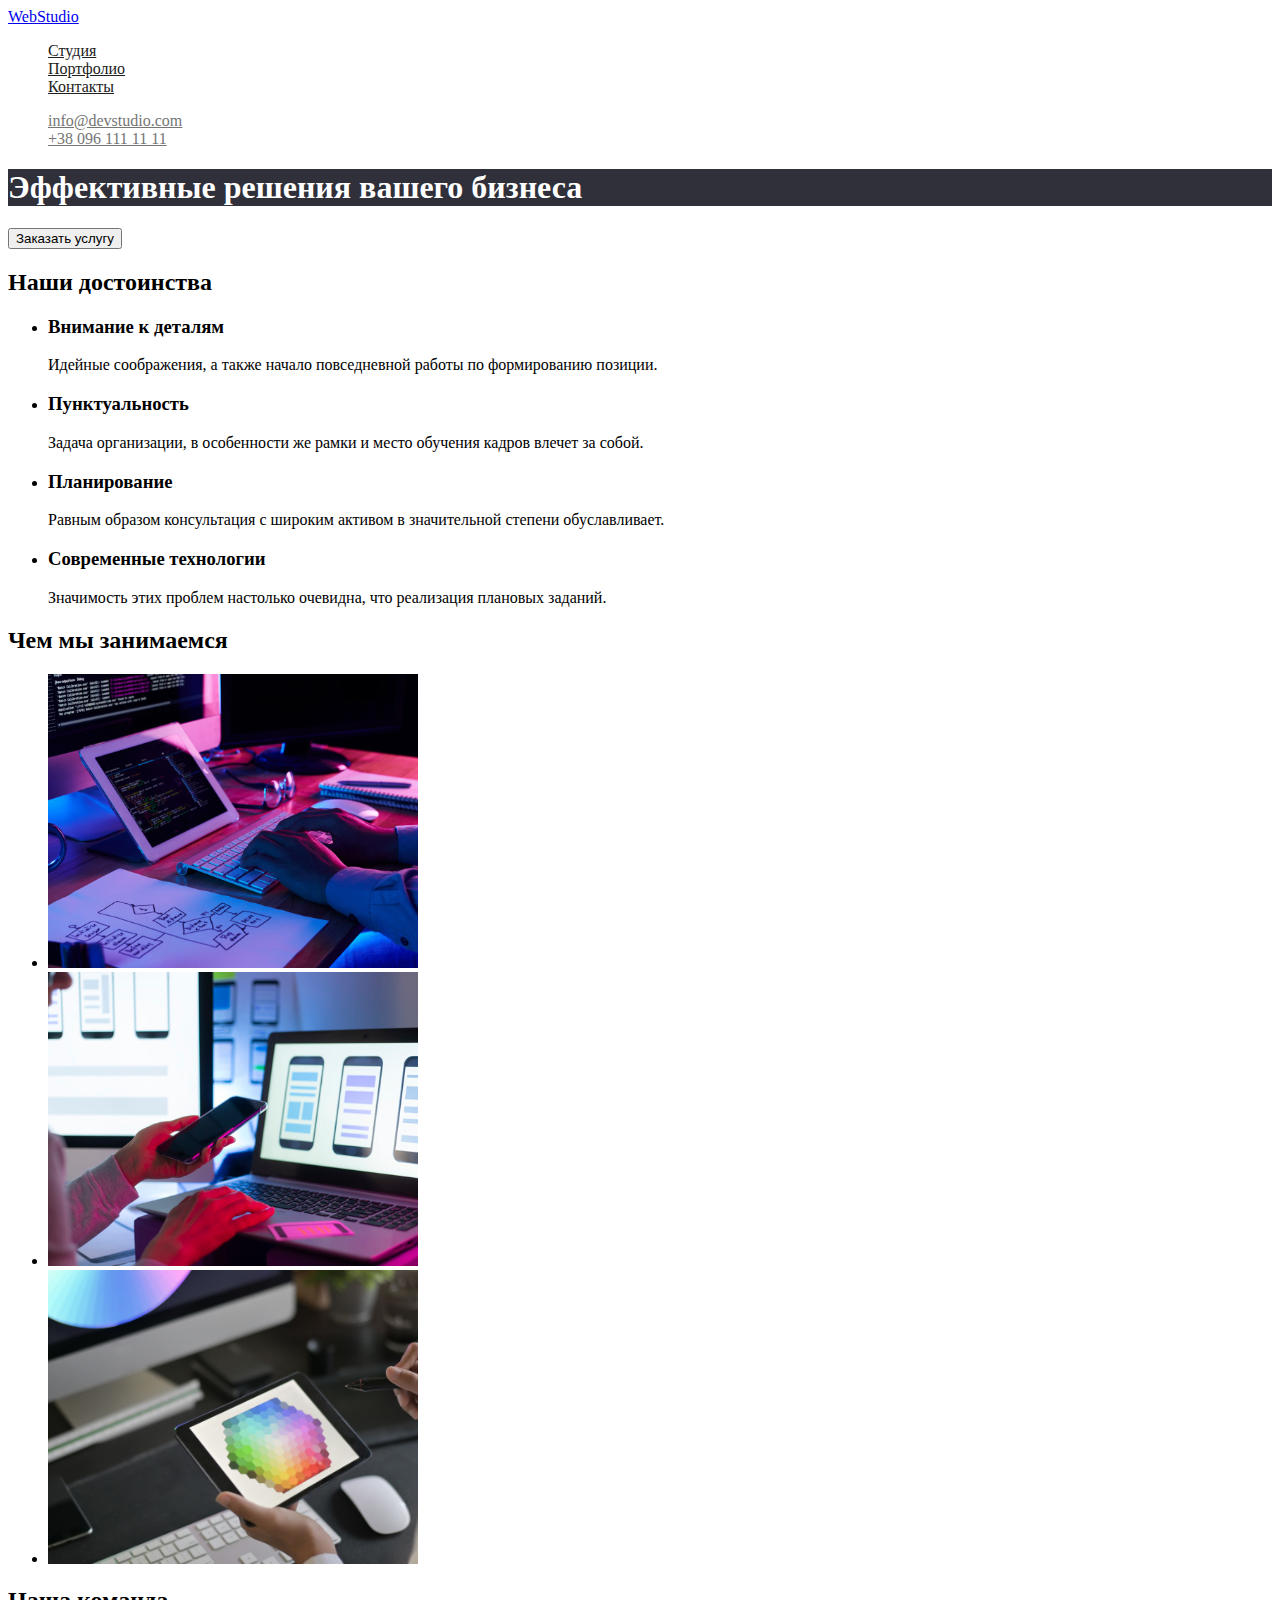
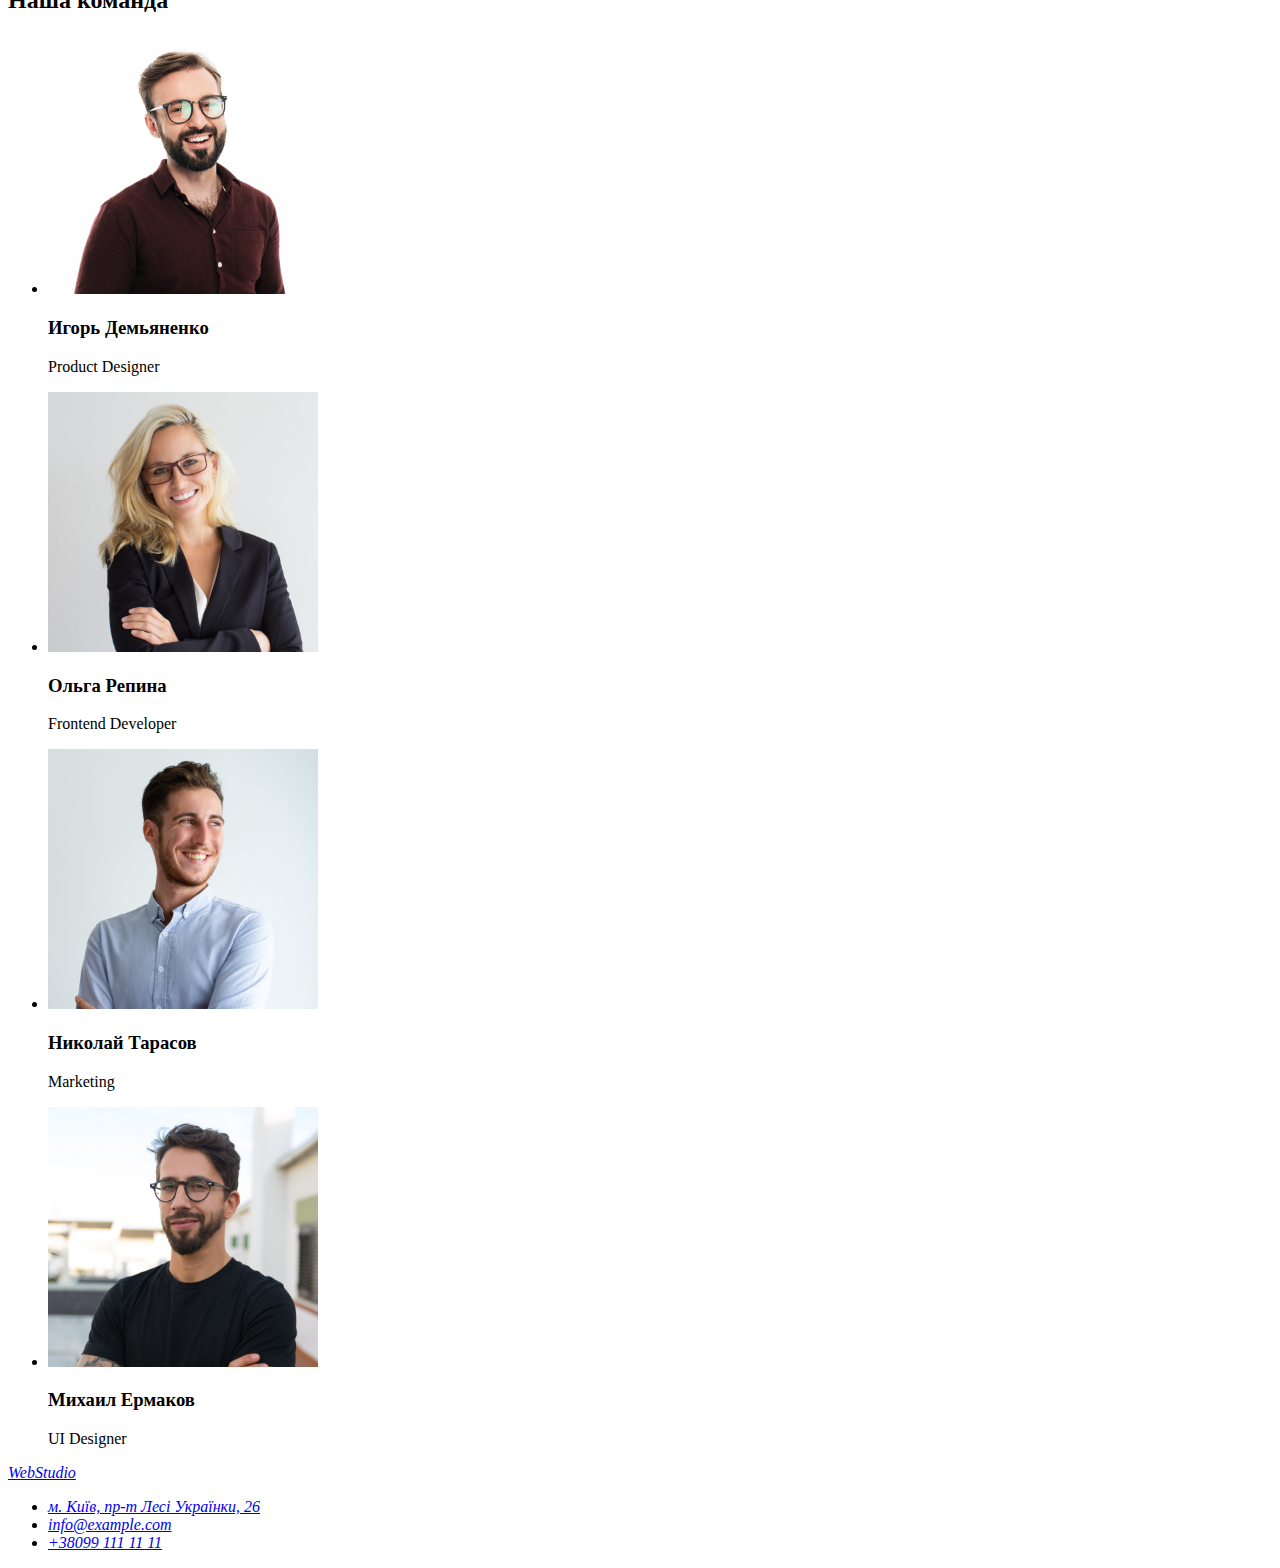
==== index.html @ 68705616 "css" ====
<!DOCTYPE html>
<html lang="ru">

<head>
    <meta charset="UTF-8">
    <meta http-equiv="X-UA-Compatible" content="IE=edge">
    <meta name="viewport" content="width=device-width, initial-scale=1.0">
    <title>Document</title>
    <link rel="stylesheet" href="./css/styles.css">
</head>

<body>
    <header>
        <nav>
            <a href="index.html" class="logo">WebStudio</a>
            <ul class="site-nav list">
                <li><a href=""class="link">Студия</a></li>
                <li><a href="/portfolio.html"class="link">Портфолио</a></li>
                <li><a href=""class="link">Контакты</a></li>
            </ul>
        </nav>
        <ul class="contacts list">
            <li><a href="info@devstudio.com"class="link contacts">info@devstudio.com</a></li>
            <li><a href="+380961111111"class="link contacts">+38 096 111 11 11</a></li>
        </ul>
    </header>
    <main>
        <div>
            <section class="hero">
                <h1 class="hero-title">Эффективные решения вашего бизнеса</h1>
                <button type="button" value>Заказать услугу</button>
            </section>
        </div>
        <section class="section">
            <h2 class="sectoin-list">Наши достоинства</h2>
            <ul class="feature-title">
                <li>
                    <h3>Внимание к деталям</h3>
                    <p>Идейные соображения, а также начало повседневной работы по формированию позиции.</p>
                </li>
                <li>
                    <h3>Пунктуальность</h3>
                    <p>Задача организации, в особенности же рамки и место обучения кадров влечет за собой.</p>
                </li>
                <li>
                    <h3>Планирование</h3>
                    <p>Равным образом консультация с широким активом в значительной степени обуславливает.</p>
                </li>
                <li>
                    <h3>Современные технологии</h3>
                    <p>Значимость этих проблем настолько очевидна, что реализация плановых заданий.</p>
                </li>
            </ul>
        </section>
        <section class="section">
            <h2 class="feature-list">Чем мы занимаемся</h2>
            <ul>
                <li>
                    <img src="images/1.svg.jpg" alt="работа над кодом вашего сайта" width="370">
                </li>
                <li>
                    <img src="images/2.svg.jpg" alt="работа над оформлением вашего сайта" width="370">
                </li>
                <li>
                    <img src="images/3.svg.jpg" alt="вибор цветових оттенков для вашего сайта" width="370">
                </li>
            </ul>
        </section>
        <section class="section">
            <h2 class="feature-list">Наша команда</h2>
            <ul>
                <li><img src="images/igor2.jpg" alt="фото сотрудника" width="270">
                    <h3>Игорь Демьяненко</h3>
                    <p>Product Designer</p>
                </li>
                <li><img src="images/olga.jpg" alt="фото сотрудника" width="270">
                    <h3>Ольга Репина</h3>
                    <p>Frontend Developer</p>
                </li>
                <li><img src="images/nikolai.jpg" alt="фото сотрудника" width="270">
                    <h3>Николай Тарасов</h3>
                    <p>Marketing</p>
                </li>
                <li><img src="images/mykhaylo.jpg" alt="фото сотрудника" width="270">
                    <h3>Михаил Ермаков</h3>
                    <p>UI Designer</p>
                </li>
            </ul>
        </section>
    </main>
    <footer>
        <address>
            <a href="WebStudio">WebStudio</a>
            <ul>
                <li><a href="https://www.google.com.ua/maps/place/%D0%B1%D1%83%D0%BB.+%D0%9B%D0%B5%D1%81%D0%B8+%D0%A3%D0%BA%D1%80%D0%B0%D0%B8%D0%BD%D0%BA%D0%B8,+26,+%D0%9A%D0%B8%D0%B5%D0%B2,+02000/@50.4265807,30.5383858,17z/data=!3m1!4b1!4"
                        target="_blank" rel="noopener noreferrer">м. Київ, пр-т Лесі Українки, 26</a>
                <li><a href="info@example.com">info@example.com</a></li>
                <li><a href="+380991111111">+38099 111 11 11</a></li>
            </ul>
        </address>
    </footer>
</body>

</html>
---- css/styles.css ----
/* цвет заголовков #212121
основной цвет текста #757575
background color header #FFFFFF
background color main with buttons #2F303A
background color main #E5E5E5
background color footer #E5E5E5
h1 in main color #FFFFFF
button background #2196F3. 
text in button FFFFFF#
вторичный цвет фона #F5F4FA
*/

/* body */
.body   {
    background-color: #E5E5E5;
    color:#757575 ;

}

/* styles */
.list {
    list-style: none;
}

/* site nav */
.site-nav .link {
    color: #212121;
}
.site-nav .link:hover, 
.site-nav .link:focus{
    color:#2196F3
}
.contacts .link{
    color: #757575;
}
.contacts .link:hover, 
.contacts .link:focus{
    color:#2196F3 ;
}

/* hero */
.hero-title{
color: #FFFFFF;
}
.hero-title{
    background-color: #2F303A;
}

/* main */
.section-title{
    color:#212121 ;
}
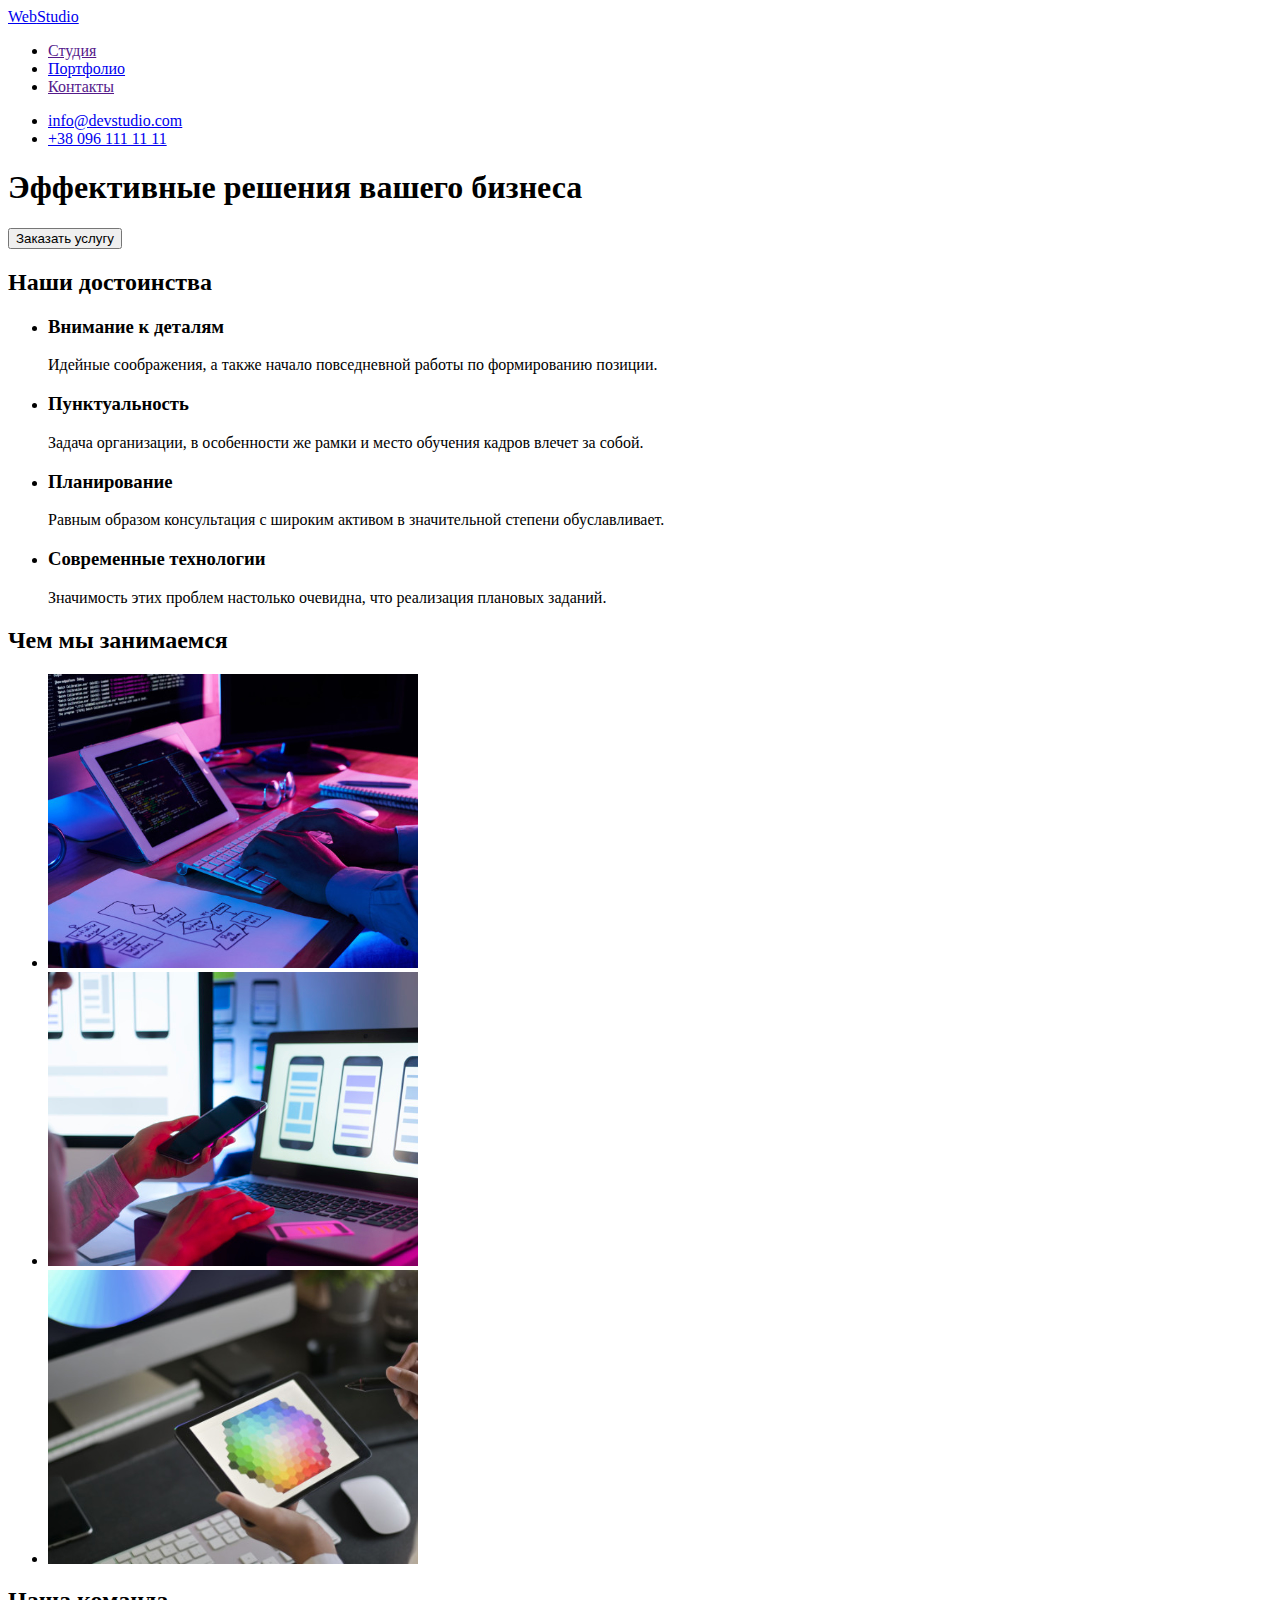
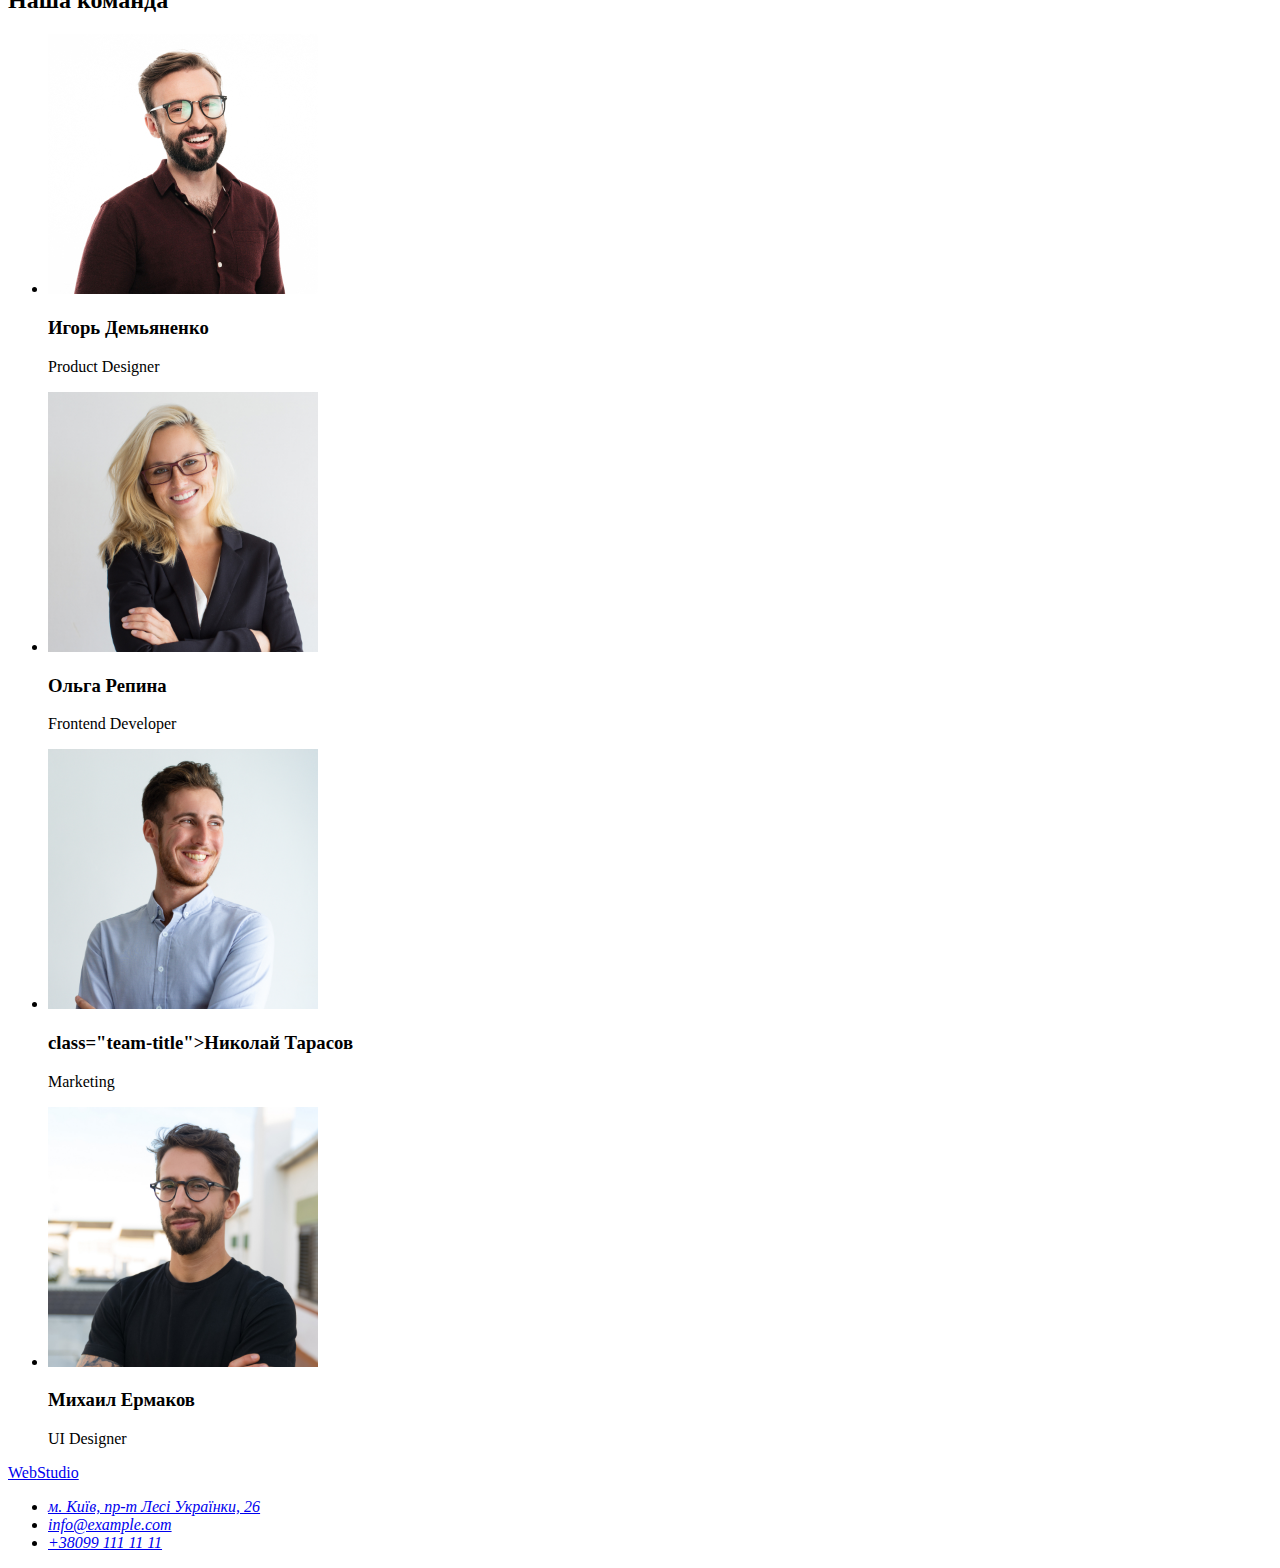
==== commit 38580a48: "correct html" ====
--- a/index.html
+++ b/index.html
@@ -8,94 +8,158 @@
     <title>Document</title>
     <link rel="stylesheet" href="./css/styles.css">
 </head>
+<body class="bodypage">
 
-<body>
-    <header>
-        <nav>
-            <a href="index.html" class="logo">WebStudio</a>
-            <ul class="site-nav list">
-                <li><a href=""class="link">Студия</a></li>
-                <li><a href="/portfolio.html"class="link">Портфолио</a></li>
-                <li><a href=""class="link">Контакты</a></li>
+
+    <!-- Хедер -->
+
+
+    <header class="header">
+        <nav class="header-navigation">
+        <a href="./index.html" class="header-logo"><span class="header-word">Web</span>Studio</a>
+
+            <ul class="header-list">
+
+                <li class="header-item">
+                    <a href="">Студия</a>
+                </li>
+
+                <li class="header-item">
+                    <a href="./portfolio.html">Портфолио</a>
+                </li>
+
+                <li class="header-item">
+                    <a href="">Контакты</a>
+                </li>
             </ul>
         </nav>
-        <ul class="contacts list">
-            <li><a href="info@devstudio.com"class="link contacts">info@devstudio.com</a></li>
-            <li><a href="+380961111111"class="link contacts">+38 096 111 11 11</a></li>
+
+        <ul class="header-contact-list">
+            <li class="header-contact-item"><a href="info@devstudio.com">info@devstudio.com</a></li>
+            <li class="header-contact-item"><a href="+380961111111">+38 096 111 11 11</a></li>
         </ul>
     </header>
+
+
+    <!-- Мэйн -->
+
+
     <main>
-        <div>
+
+        <!--Мэйн хиро  -->
+
             <section class="hero">
                 <h1 class="hero-title">Эффективные решения вашего бизнеса</h1>
-                <button type="button" value>Заказать услугу</button>
+                <button type="button" class="btn-primary">Заказать услугу</button>
             </section>
-        </div>
-        <section class="section">
-            <h2 class="sectoin-list">Наши достоинства</h2>
-            <ul class="feature-title">
-                <li>
-                    <h3>Внимание к деталям</h3>
-                    <p>Идейные соображения, а также начало повседневной работы по формированию позиции.</p>
+
+
+            <!--Мэйн спецификации  -->
+
+
+        <section class="features-section">
+
+            <h2 class="features-title">Наши достоинства</h2>
+
+            <ul class="features-list">
+
+                <li class="fetures-item">
+                    <h3 class="features-title">Внимание к деталям</h3>
+                    <p class="features-paragraph">Идейные соображения, а также начало повседневной работы по формированию позиции.</p>
                 </li>
-                <li>
-                    <h3>Пунктуальность</h3>
-                    <p>Задача организации, в особенности же рамки и место обучения кадров влечет за собой.</p>
+
+                <li class="fetures-item">
+                    <h3 class="features-title">Пунктуальность</h3>
+                    <p class="features-paragraph">Задача организации, в особенности же рамки и место обучения кадров влечет за собой.</p>
                 </li>
-                <li>
-                    <h3>Планирование</h3>
-                    <p>Равным образом консультация с широким активом в значительной степени обуславливает.</p>
+
+                <li class="fetures-item">
+                    <h3 class="features-title">Планирование</h3>
+                    <p class="features-paragraph">Равным образом консультация с широким активом в значительной степени обуславливает.</p>
                 </li>
-                <li>
-                    <h3>Современные технологии</h3>
-                    <p>Значимость этих проблем настолько очевидна, что реализация плановых заданий.</p>
+
+                <li class="fetures-item">
+                    <h3 class="title">Современные технологии</h3>
+                    <p class="features-paragraph">Значимость этих проблем настолько очевидна, что реализация плановых заданий.</p>
                 </li>
             </ul>
         </section>
-        <section class="section">
-            <h2 class="feature-list">Чем мы занимаемся</h2>
-            <ul>
-                <li>
+
+
+        <!-- Мэйн что ми делаем-->
+
+
+        <section class="job-section">
+
+            <h2 class="job-title">Чем мы занимаемся</h2>
+
+            <ul class="job-list">
+
+                <li class="job-item">
                     <img src="images/1.svg.jpg" alt="работа над кодом вашего сайта" width="370">
                 </li>
-                <li>
+
+                <li class="job-item">
                     <img src="images/2.svg.jpg" alt="работа над оформлением вашего сайта" width="370">
                 </li>
-                <li>
+
+                <li class="job-item">
                     <img src="images/3.svg.jpg" alt="вибор цветових оттенков для вашего сайта" width="370">
                 </li>
             </ul>
         </section>
-        <section class="section">
-            <h2 class="feature-list">Наша команда</h2>
-            <ul>
-                <li><img src="images/igor2.jpg" alt="фото сотрудника" width="270">
-                    <h3>Игорь Демьяненко</h3>
-                    <p>Product Designer</p>
+
+
+            <!-- Наша команда -->
+
+
+        <section class="team-section">
+
+            <h2 class="team-title">Наша команда</h2>
+
+            <ul class="team-list">
+
+                <li class="team-item"><img src="images/igor2.jpg" alt="фото сотрудника" width="270">
+                    <h3 class="team-title">Игорь Демьяненко</h3>
+                    <p class="team-paragraph">Product Designer</p>
                 </li>
-                <li><img src="images/olga.jpg" alt="фото сотрудника" width="270">
-                    <h3>Ольга Репина</h3>
-                    <p>Frontend Developer</p>
+
+                <li class="team-item"><img src="images/olga.jpg" alt="фото сотрудника" width="270">
+                    <h3 class="team-title">Ольга Репина</h3>
+                    <p class="team-paragraph">Frontend Developer</p>
                 </li>
-                <li><img src="images/nikolai.jpg" alt="фото сотрудника" width="270">
-                    <h3>Николай Тарасов</h3>
-                    <p>Marketing</p>
+
+                <li class="team-item"><img src="images/nikolai.jpg" alt="фото сотрудника" width="270">
+                    <h3> class="team-title">Николай Тарасов</h3>
+                    <p class="team-paragraph">Marketing</p>
                 </li>
-                <li><img src="images/mykhaylo.jpg" alt="фото сотрудника" width="270">
-                    <h3>Михаил Ермаков</h3>
-                    <p>UI Designer</p>
+
+                <li class="team-item"><img src="images/mykhaylo.jpg" alt="фото сотрудника" width="270">
+                    <h3 class="team-title">Михаил Ермаков</h3>
+                    <p class="team-paragraph">UI Designer</p>
                 </li>
             </ul>
         </section>
     </main>
-    <footer>
+
+
+    <!-- Футер -->
+
+
+    <footer class="footer">
+
+    <a href="./index.html" class="header-logo"><span class="header-word">Web</span>Studio</a>
+
         <address>
-            <a href="WebStudio">WebStudio</a>
-            <ul>
-                <li><a href="https://www.google.com.ua/maps/place/%D0%B1%D1%83%D0%BB.+%D0%9B%D0%B5%D1%81%D0%B8+%D0%A3%D0%BA%D1%80%D0%B0%D0%B8%D0%BD%D0%BA%D0%B8,+26,+%D0%9A%D0%B8%D0%B5%D0%B2,+02000/@50.4265807,30.5383858,17z/data=!3m1!4b1!4"
+
+            <ul class="footer-list">
+
+                <li class="footer-item"><a href="https://www.google.com.ua/maps/place/%D0%B1%D1%83%D0%BB.+%D0%9B%D0%B5%D1%81%D0%B8+%D0%A3%D0%BA%D1%80%D0%B0%D0%B8%D0%BD%D0%BA%D0%B8,+26,+%D0%9A%D0%B8%D0%B5%D0%B2,+02000/@50.4265807,30.5383858,17z/data=!3m1!4b1!4"
                         target="_blank" rel="noopener noreferrer">м. Київ, пр-т Лесі Українки, 26</a>
-                <li><a href="info@example.com">info@example.com</a></li>
-                <li><a href="+380991111111">+38099 111 11 11</a></li>
+
+                <li class="footer-item"><a href="info@example.com">info@example.com</a></li>
+
+                <li class="footer-item"><a href="+380991111111">+38099 111 11 11</a></li>
             </ul>
         </address>
     </footer>
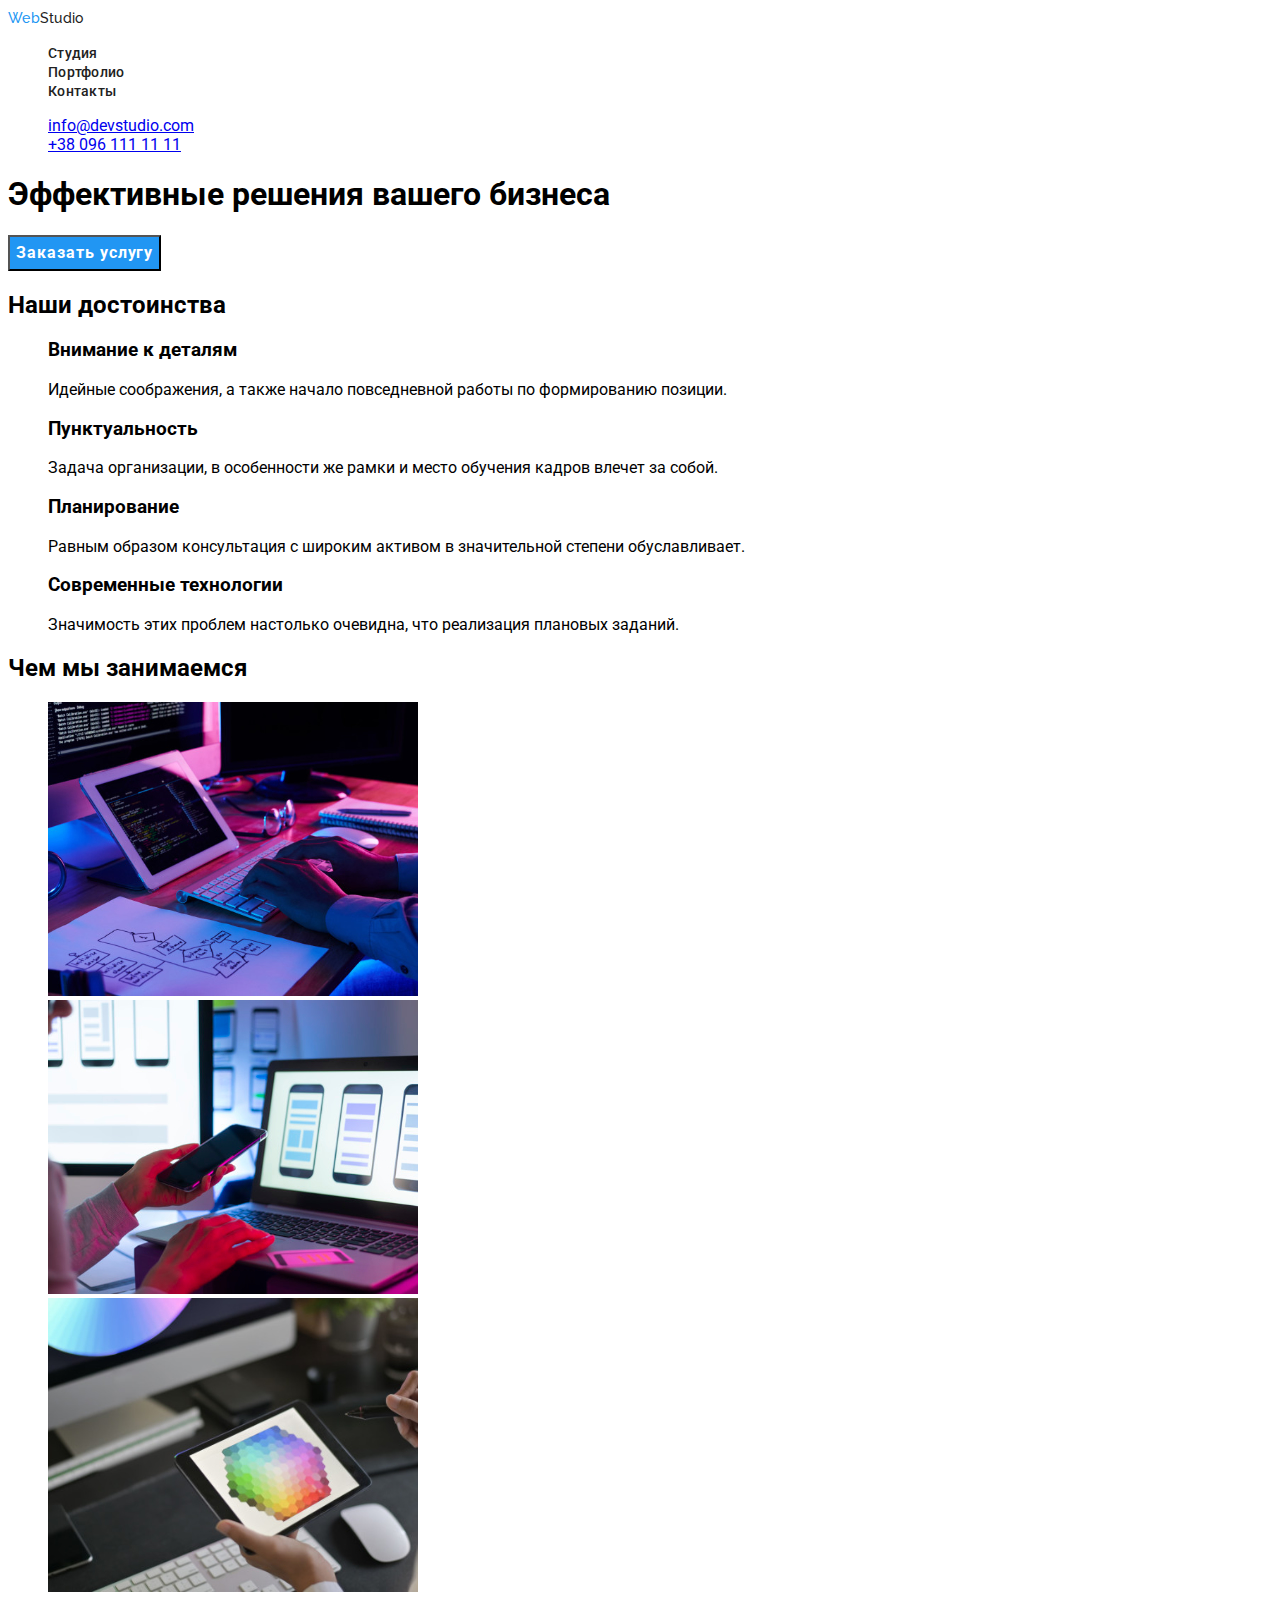
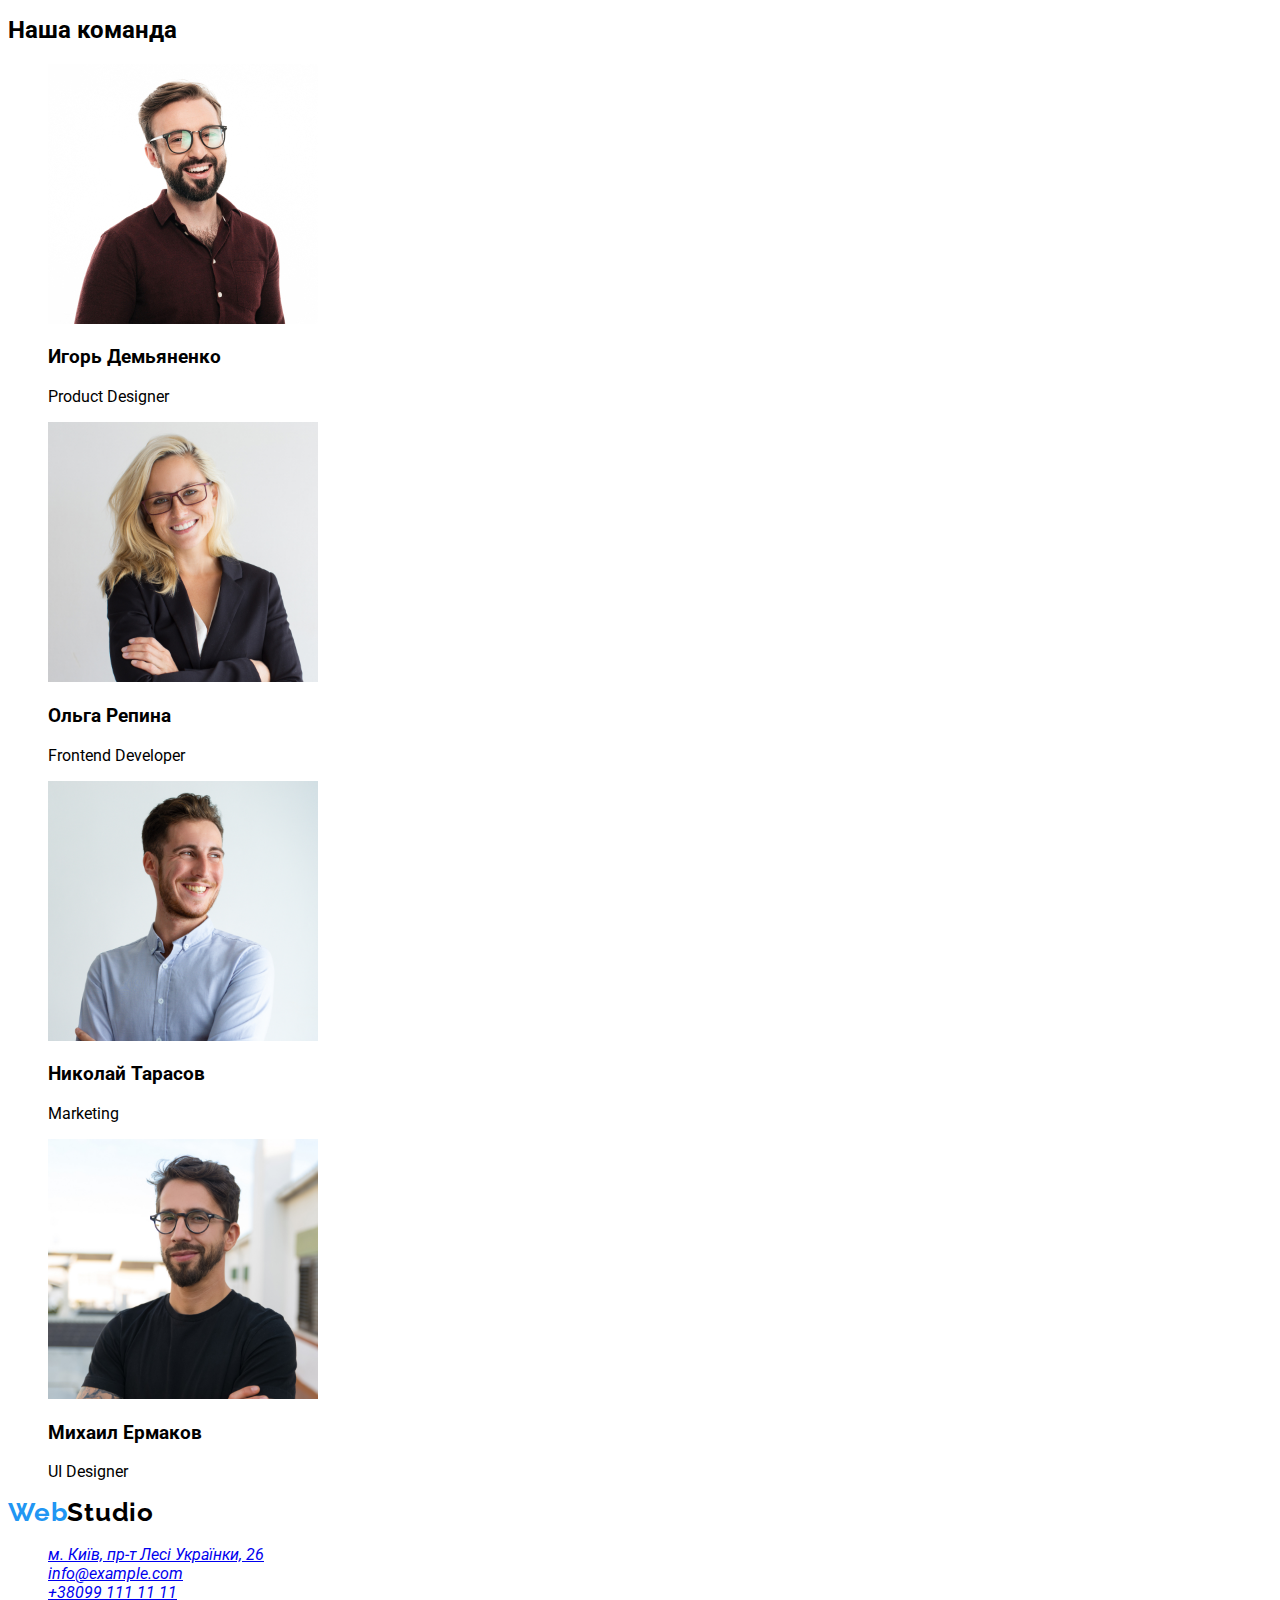
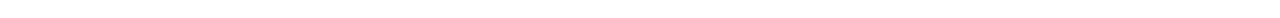
==== commit 0da027e1: "+css" ====
--- a/index.html
+++ b/index.html
@@ -6,6 +6,10 @@
     <meta http-equiv="X-UA-Compatible" content="IE=edge">
     <meta name="viewport" content="width=device-width, initial-scale=1.0">
     <title>Document</title>
+    <link
+    href="https://fonts.googleapis.com">
+<link rel="preconnect" href="https://fonts.gstatic.com" crossorigin>
+<link href="https://fonts.googleapis.com/css2?family=Raleway:wght@700&family=Roboto:wght@400;500;700;900&display=swap" rel="stylesheet">
     <link rel="stylesheet" href="./css/styles.css">
 </head>
 <body class="bodypage">
@@ -68,7 +72,7 @@
                     <p class="features-paragraph">Идейные соображения, а также начало повседневной работы по формированию позиции.</p>
                 </li>
 
-                <li class="fetures-item">
+                <li class="features-title">
                     <h3 class="features-title">Пунктуальность</h3>
                     <p class="features-paragraph">Задача организации, в особенности же рамки и место обучения кадров влечет за собой.</p>
                 </li>
@@ -130,7 +134,7 @@
                 </li>
 
                 <li class="team-item"><img src="images/nikolai.jpg" alt="фото сотрудника" width="270">
-                    <h3> class="team-title">Николай Тарасов</h3>
+                    <h3 class="team-title">Николай Тарасов</h3>
                     <p class="team-paragraph">Marketing</p>
                 </li>
 
--- a/css/styles.css
+++ b/css/styles.css
@@ -0,0 +1,244 @@
+/* основной цвет текста #212121 */
+/* вторичный цвет текста #757575 */
+/* хедер бекграунд #FFFFFF */
+/* мейн бекграунд  #E5E5E5 */
+
+:root {
+    --primary-text-color: #212121;
+    --secondary-text-color: #757575;
+    --additional-text-color: #2196F3;
+    --white-tex-color: #FFFFFF;
+}
+
+/* index.html */
+.bodypage {
+    background-color: var(--white-tex-color);
+    font-family: Roboto, sans-serif;
+}
+
+ul {
+    list-style: none;
+}
+
+/* header */
+
+.header-logo {
+    color: #000000;
+    font-family: Raleway, sans-serif;
+    font-weight: 700;
+    font-size: 26px;
+    line-height: 1.2;
+    letter-spacing: 0.03em;
+    text-decoration: none;
+}
+
+.header-word {
+    color: var(--additional-text-color);
+}
+
+.header-navigation a {
+    color: var(--primary-text-color);
+    font-weight: 500;
+    font-size: 14px;
+    line-height: 1.14;
+    letter-spacing: 0.02em;
+    text-decoration: none;
+}
+
+.header-navigation a:hover,
+.header-navigation a:focus {
+    color: var(--additional-text-color);
+}
+
+.header-navigation a.current {
+    color: var(--additional-text-color);
+}
+
+.header-navigation .current {
+    color: var(--additional-text-color);
+}
+
+.header-navigation.current {
+    color: var(--additional-text-color);
+}
+
+.header-auth a {
+    color: var(--secondary-text-color);
+    font-weight: 500;
+    font-size: 14px;
+    line-height: 1.14;
+    letter-spacing: 0.02em;
+    text-decoration: none;
+}
+
+.header-auth a:hover,
+.header-auth a:focus {
+    color: var(--additional-text-color);
+}
+
+/* main */
+/* main hero */
+hero {
+    color: var(--white-tex-color);
+    background-color: #2F303A;
+}
+
+.hero-tittle {
+    font-weight: 900;
+    font-size: 44px;
+    line-height: 1.4;
+    text-align: center;
+    letter-spacing: 0.06em;
+    text-transform: uppercase;
+}
+
+.btn-primary {
+    color: var(--white-tex-color);
+    background-color: var(--additional-text-color);
+    font-family: inherit;
+    font-weight: 700;
+    font-size: 16px;
+    line-height: 1.9;
+    letter-spacing: 0.06em;
+    cursor: pointer;
+}
+
+.section-tittle {
+    color: var(--primary-text-color);
+}
+
+.features-list .tittle {
+    color: var(--primary-text-color);
+    font-weight: 700;
+    font-size: 14px;
+    line-height: 1.14;
+    letter-spacing: 0.03em;
+    text-transform: uppercase;
+}
+
+.features-list .paragraph {
+    color: var(--secondary-text-color);
+    font-weight: 400;
+    font-size: 14px;
+    line-height: 1.7;
+    letter-spacing: 0.03em;
+}
+
+/* что мы делаем */
+
+.section-tittle {
+    color: var(--primary-text-color);
+    font-weight: 700;
+    font-size: 36px;
+    line-height: 1.17;
+    text-align: center;
+    letter-spacing: 0.03em;
+}
+
+/* наша команда */
+
+.section.background {
+    background-color: #F5F4FA;
+}
+
+.team-list .tittle {
+    color: var(--primary-text-color);
+    font-weight: 500;
+    font-size: 16px;
+    line-height: 1.9;
+    text-align: center;
+    letter-spacing: 0.03em;
+}
+
+.team-list .paragraph {
+    color: var(--secondary-text-color);
+    font-weight: 400;
+    font-size: 16px;
+    line-height: 1.9;
+    text-align: center;
+    letter-spacing: 0.03em;
+}
+
+/* футер */
+
+.footer-background {
+    background-color: #2F303A;
+}
+
+.footer-logo {
+    color: var(--white-tex-color);
+    font-family: Raleway, sans-serif;
+    font-weight: 700;
+    font-size: 26px;
+    line-height: 1.2;
+    letter-spacing: 0.03em;
+    text-decoration: none;
+}
+
+.footer-word {
+    color: var(--additional-text-color)
+}
+
+.footer-list .adress {
+    color: var(--white-tex-color);
+    font-style: normal;
+    font-weight: 400;
+    font-size: 14px;
+    line-height: 1.7;
+    letter-spacing: 0.03em;
+    text-decoration: none;
+}
+
+.footer-list .link {
+    color: rgba(255, 255, 255, 0.6);
+    font-style: normal;
+    font-weight: 400;
+    font-size: 14px;
+    line-height: 1.7;
+    letter-spacing: 0.03em;
+    text-decoration: none;
+}
+
+.footer-list a:hover,
+.footer-list a:focus {
+    color: var(--additional-text-color);
+}
+
+
+/* Portfolio.html */
+
+/* мейн портфолио */
+
+.btn-secondary {
+    color: var(--primary-text-color);
+    background-color: #F5F4FA;
+    font-family: inherit;
+    font-weight: 500;
+    font-size: 16px;
+    line-height: 1.6;
+    text-align: center;
+    letter-spacing: 0.03em;
+    cursor: pointer;
+}
+
+.btn-secondary:hover,
+.btn-secondary:focus {
+    color: var(--white-tex-color);
+    background-color: var(--additional-text-color);
+}
+
+.section-list .tittle {
+    color: var(--primary-text-color);
+    font-weight: 700;
+    font-size: 18px;
+    line-height: 2;
+    letter-spacing: 0.06em;
+}
+
+.section-list .paragraph {
+    color: var(--secondary-text-color);
+    font-weight: 400;
+    font-size: 16px;
+    line-height: 1.9;
+    letter-spacing: 0.03em;
+}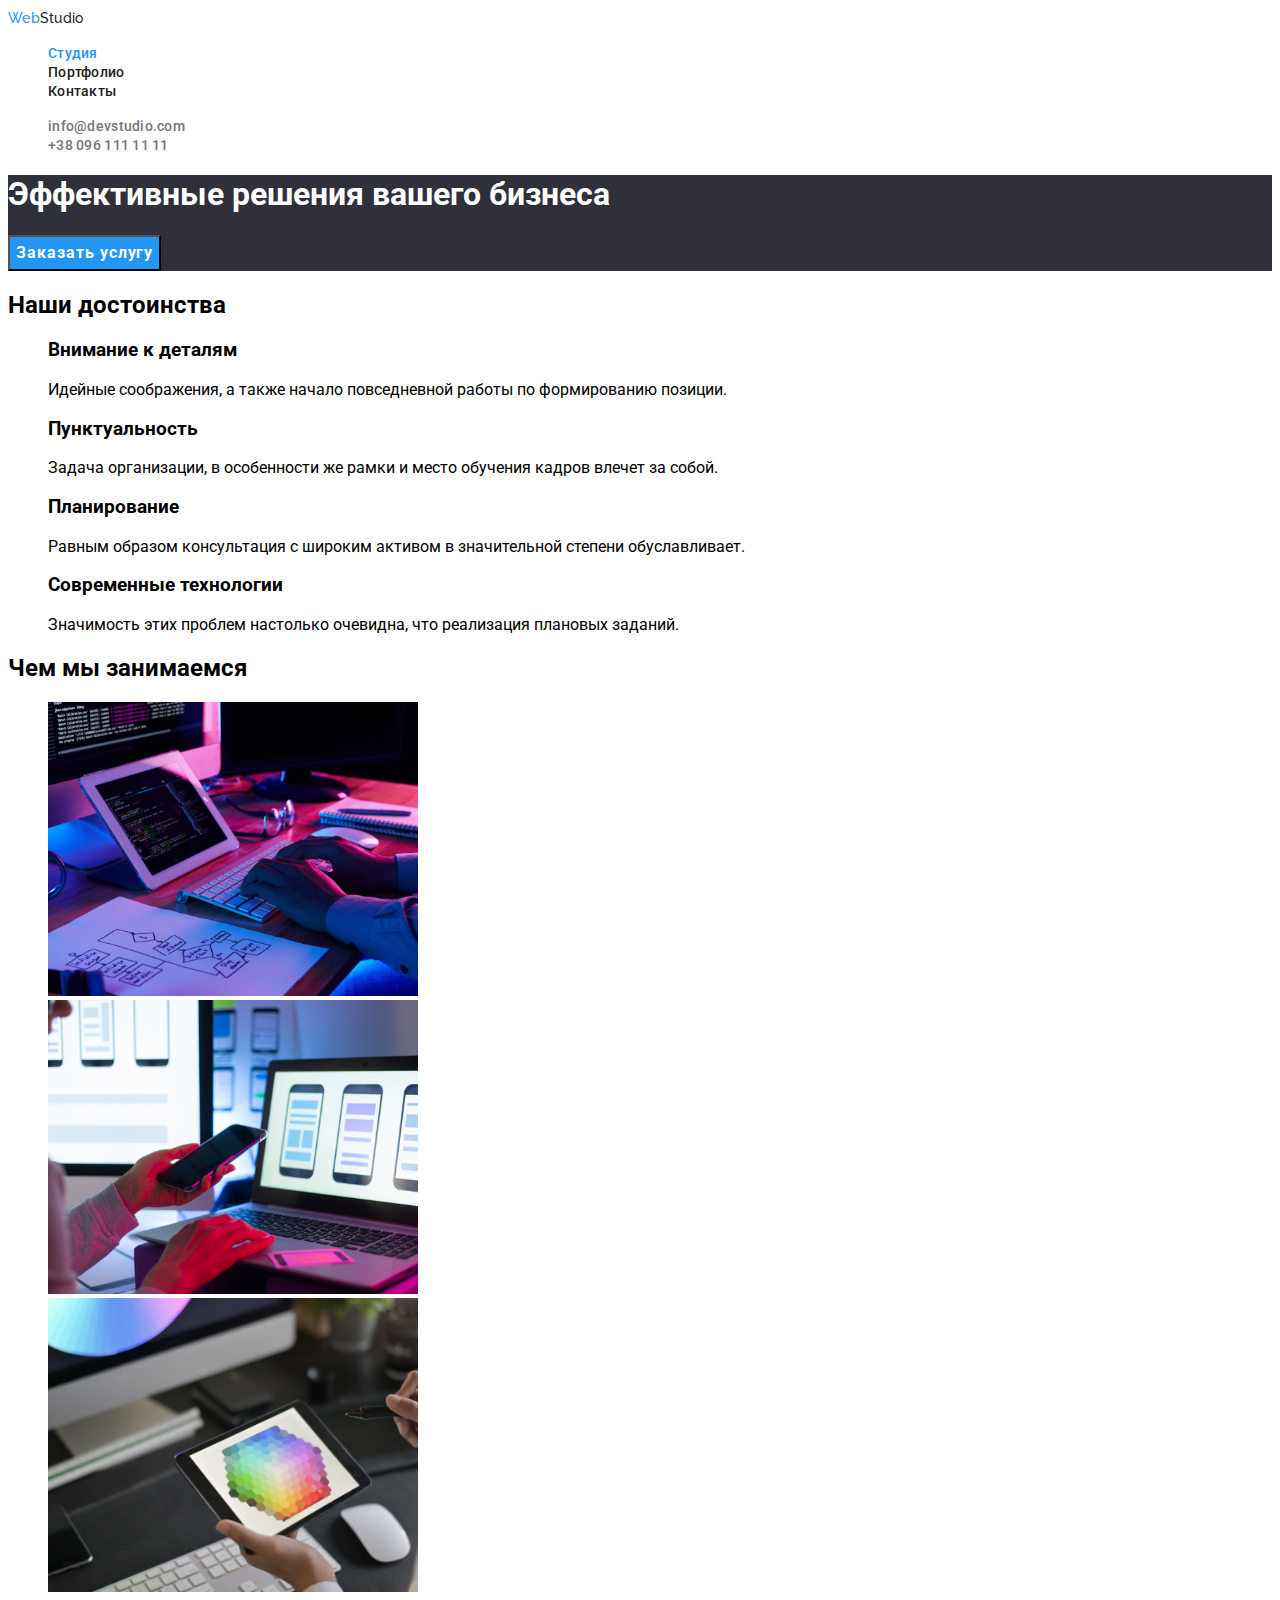
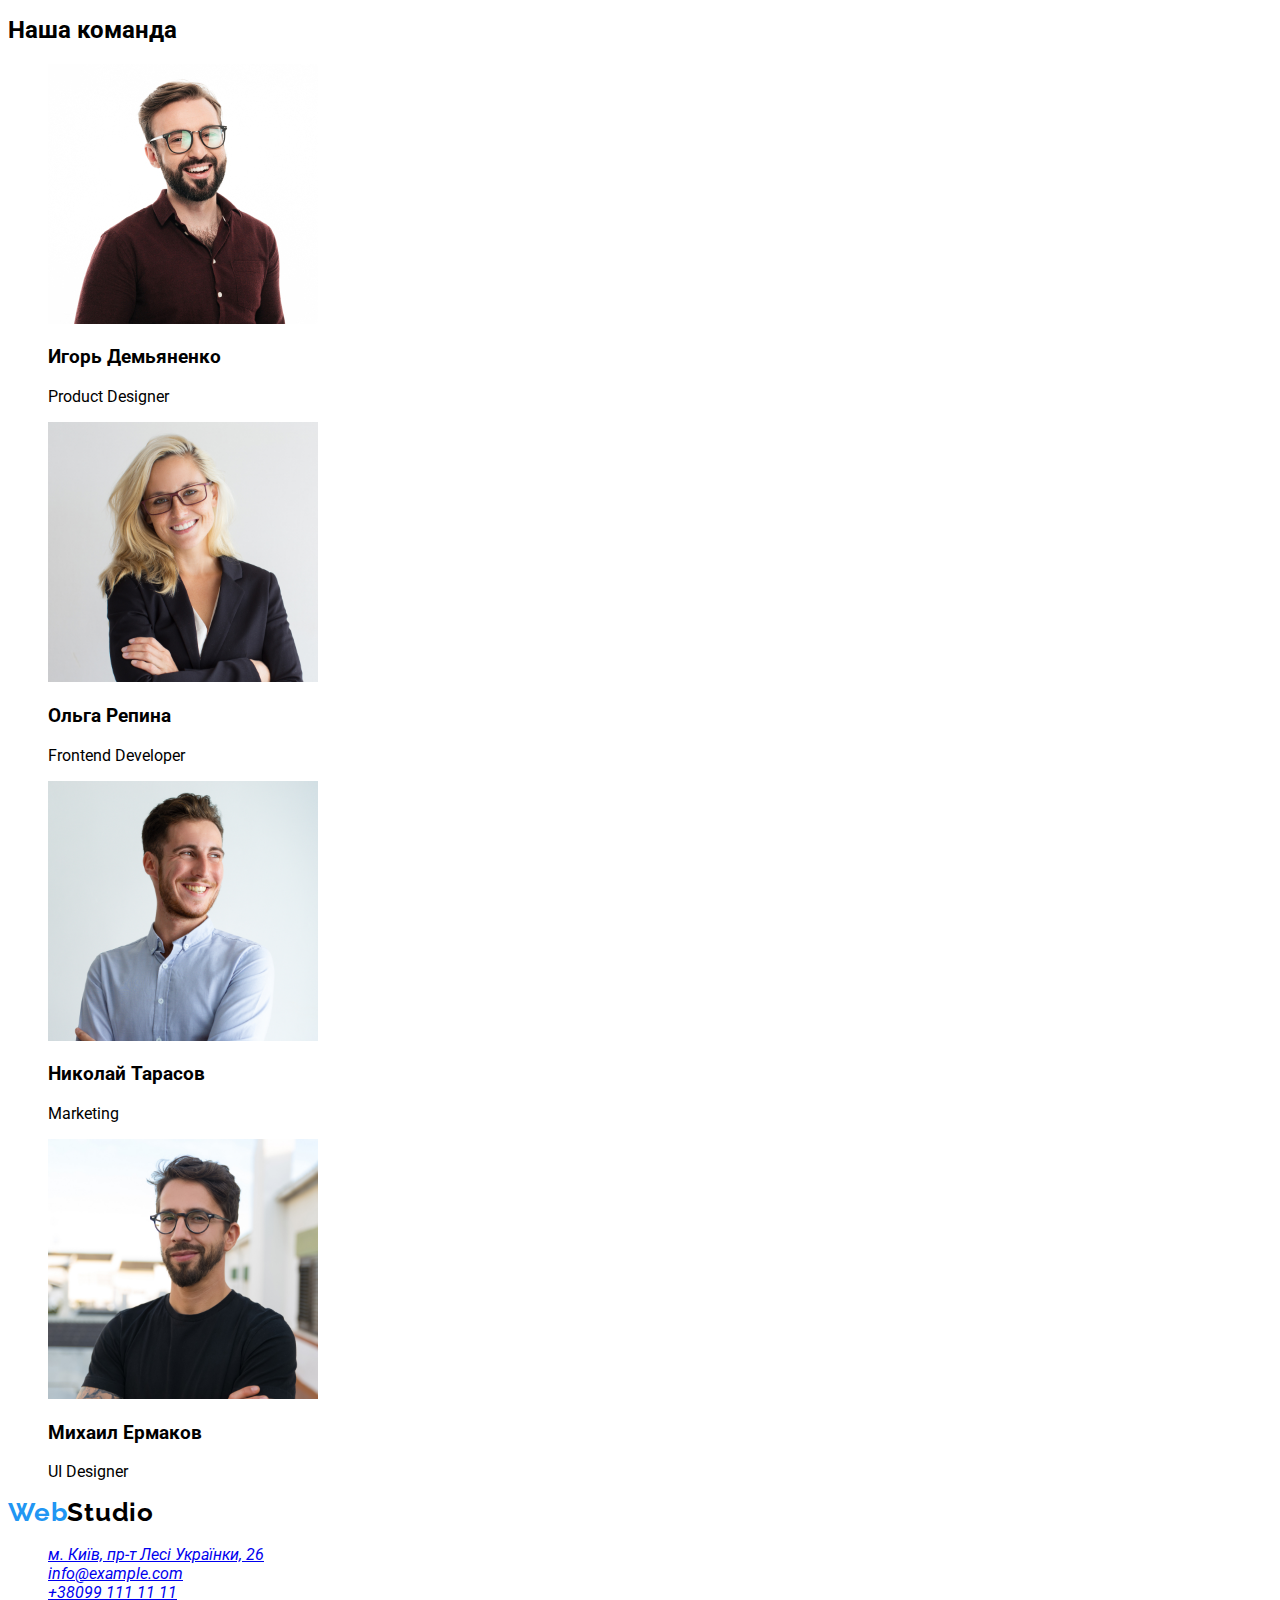
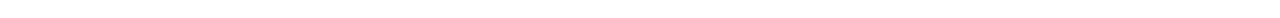
==== commit 681dcbd2: "33" ====
--- a/index.html
+++ b/index.html
@@ -6,10 +6,10 @@
     <meta http-equiv="X-UA-Compatible" content="IE=edge">
     <meta name="viewport" content="width=device-width, initial-scale=1.0">
     <title>Document</title>
-    <link
-    href="https://fonts.googleapis.com">
-<link rel="preconnect" href="https://fonts.gstatic.com" crossorigin>
-<link href="https://fonts.googleapis.com/css2?family=Raleway:wght@700&family=Roboto:wght@400;500;700;900&display=swap" rel="stylesheet">
+    <link rel="preconnect" href="https://fonts.googleapis.com">
+    <link rel="preconnect" href="https://fonts.gstatic.com" crossorigin>
+    <link href="https://fonts.googleapis.com/css2?family=Raleway:wght@700&family=Roboto:wght@400;500;700;900&display=swap"
+        rel="stylesheet">
     <link rel="stylesheet" href="./css/styles.css">
 </head>
 <body class="bodypage">
@@ -25,7 +25,7 @@
             <ul class="header-list">
 
                 <li class="header-item">
-                    <a href="">Студия</a>
+                    <a href="./index.html" class="current">Студия</a>
                 </li>
 
                 <li class="header-item">
--- a/css/styles.css
+++ b/css/styles.css
@@ -54,15 +54,7 @@
     color: var(--additional-text-color);
 }
 
-.header-navigation .current {
-    color: var(--additional-text-color);
-}
-
-.header-navigation.current {
-    color: var(--additional-text-color);
-}
-
-.header-auth a {
+.header-contact-item a {
     color: var(--secondary-text-color);
     font-weight: 500;
     font-size: 14px;
@@ -71,14 +63,14 @@
     text-decoration: none;
 }
 
-.header-auth a:hover,
-.header-auth a:focus {
+.header-contact-item a:hover,
+.header-contact-item a:focus {
     color: var(--additional-text-color);
 }
 
 /* main */
 /* main hero */
-hero {
+.hero {
     color: var(--white-tex-color);
     background-color: #2F303A;
 }
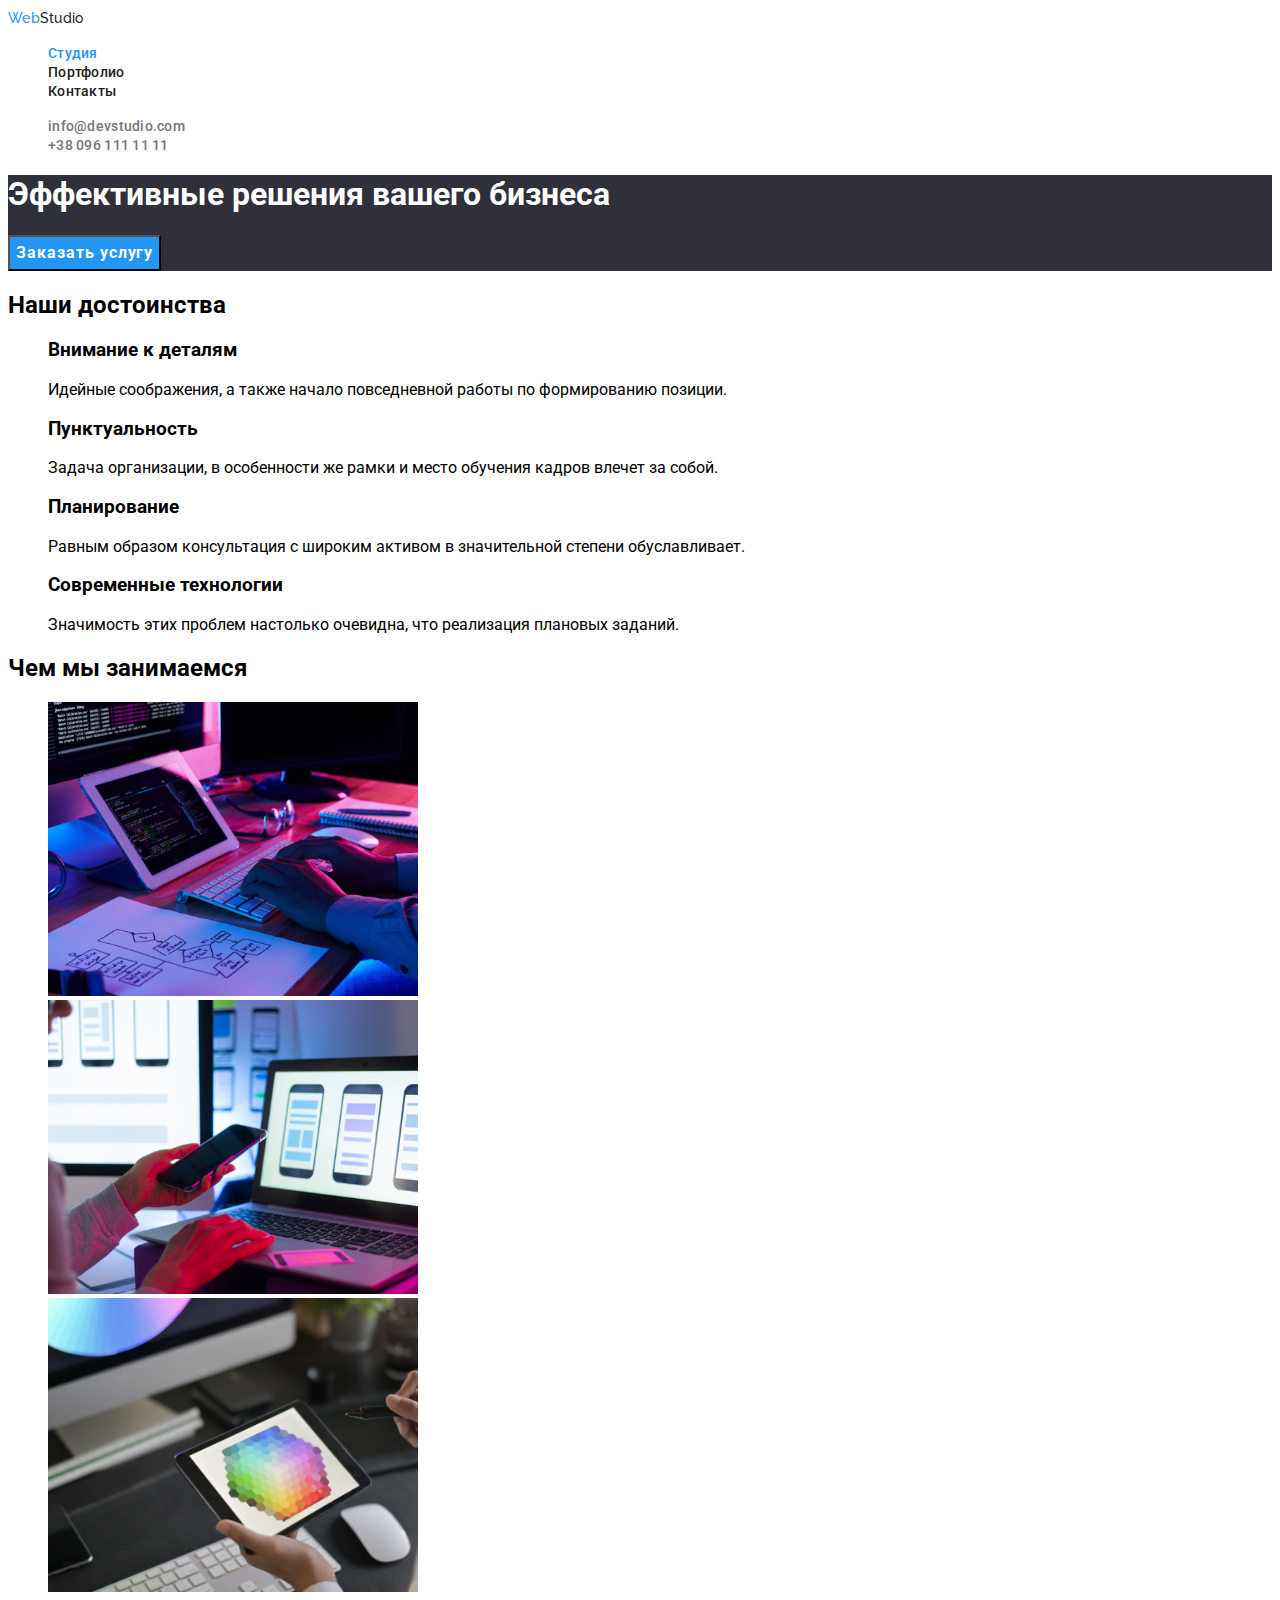
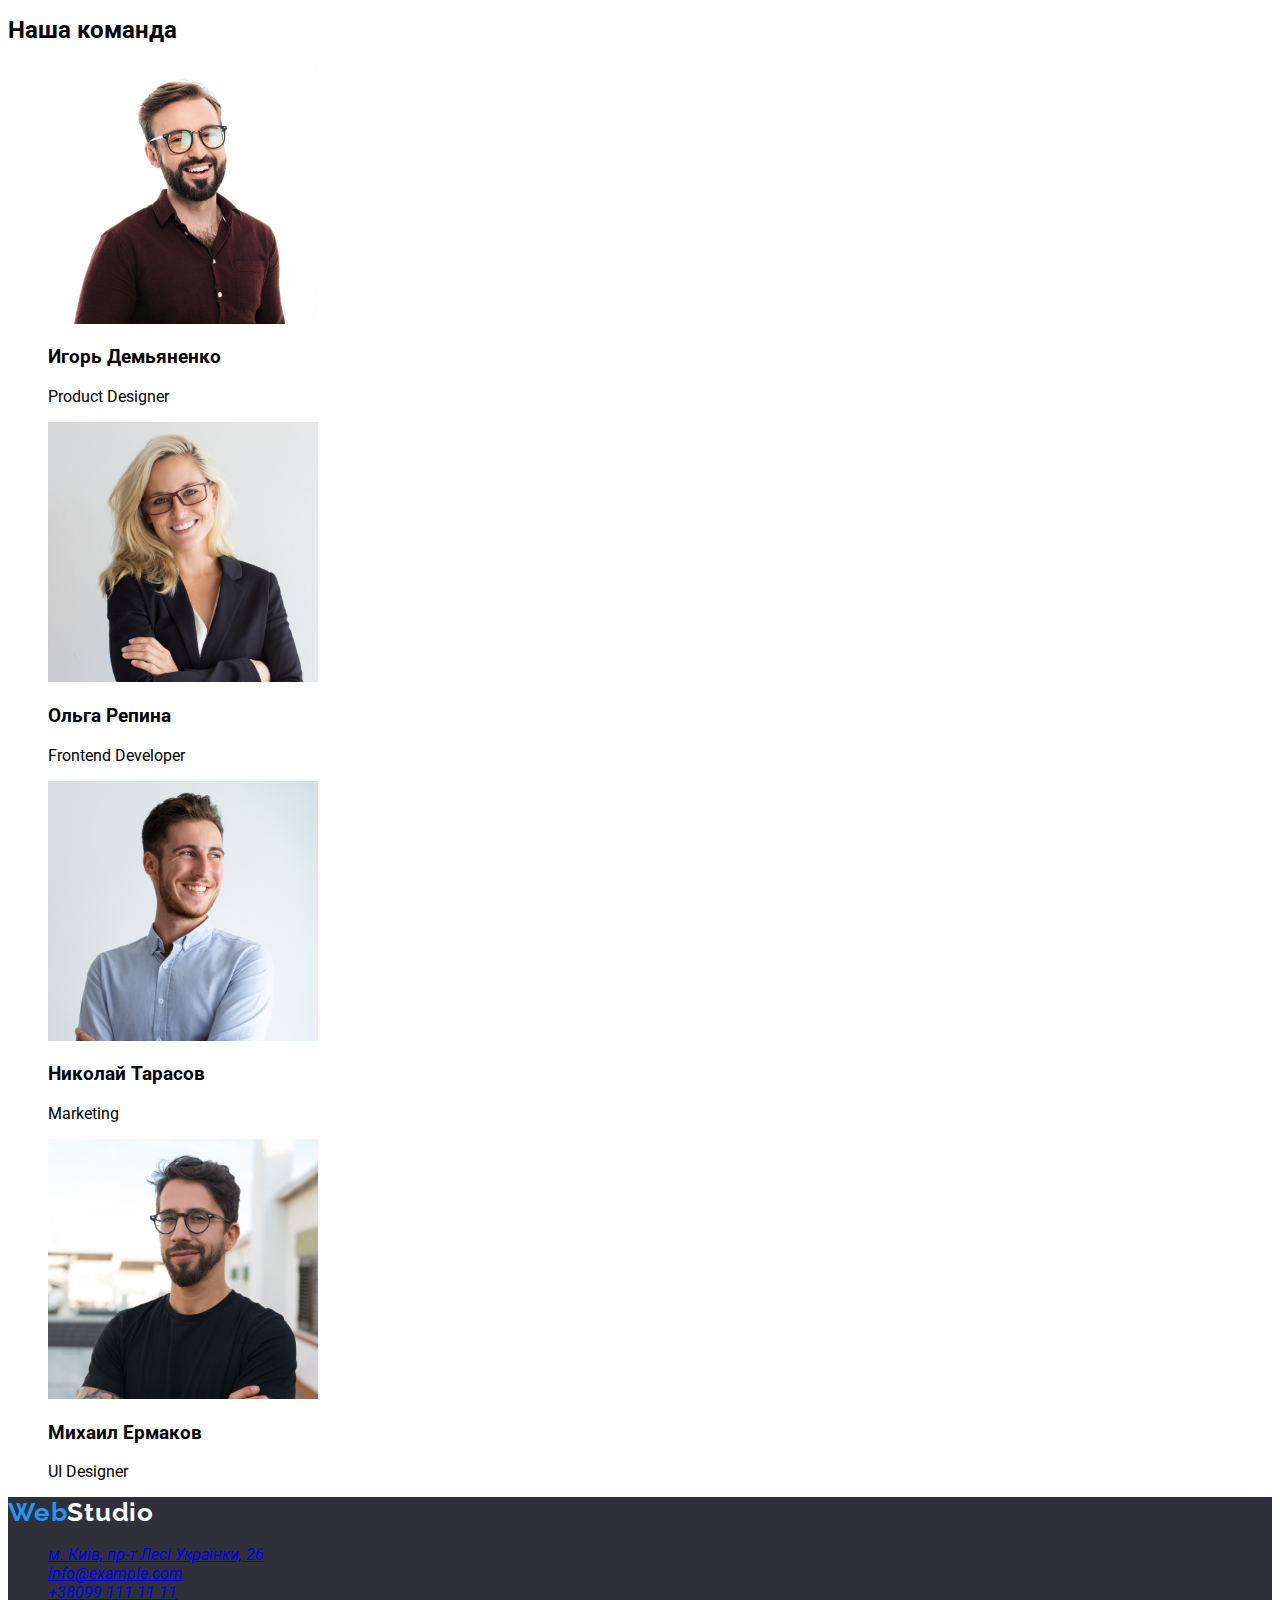
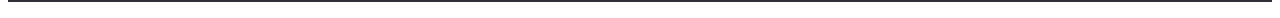
==== commit 8fff28a8: "fix" ====
--- a/index.html
+++ b/index.html
@@ -152,7 +152,7 @@
 
     <footer class="footer">
 
-    <a href="./index.html" class="header-logo"><span class="header-word">Web</span>Studio</a>
+    <a href="./index.html" class="footer-logo"><span class="footer-word">Web</span>Studio</a>
 
         <address>
 
--- a/css/styles.css
+++ b/css/styles.css
@@ -1,7 +1,3 @@
-/* основной цвет текста #212121 */
-/* вторичный цвет текста #757575 */
-/* хедер бекграунд #FFFFFF */
-/* мейн бекграунд  #E5E5E5 */
 
 :root {
     --primary-text-color: #212121;
@@ -233,4 +229,49 @@
     font-size: 16px;
     line-height: 1.9;
     letter-spacing: 0.03em;
+}
+
+/* футер */
+
+.footer {
+    background-color: #2F303A;
+}
+
+.footer-logo {
+    color:var(--white-tex-color);
+    font-family: Raleway, sans-serif;
+    font-weight: 700;
+    font-size: 26px;
+    line-height: 1.2;
+    letter-spacing: 0.03em;
+    text-decoration: none;
+}
+
+.footer-word {
+    color: var(--additional-text-color)
+}
+
+.footer-list .adress {
+    color:#000000;
+    font-style: normal;
+    font-weight: 400;
+    font-size: 14px;
+    line-height: 1.7;
+    letter-spacing: 0.03em;
+    text-decoration: none;
+}
+
+.footer-list .link {
+    color: rgba(255, 255, 255, 0.6);
+    font-style: normal;
+    font-weight: 400;
+    font-size: 14px;
+    line-height: 1.7;
+    letter-spacing: 0.03em;
+    text-decoration: none;
+}
+
+.footer-list a:hover,
+.footer-list a:focus {
+    color: var(--additional-text-color);
 }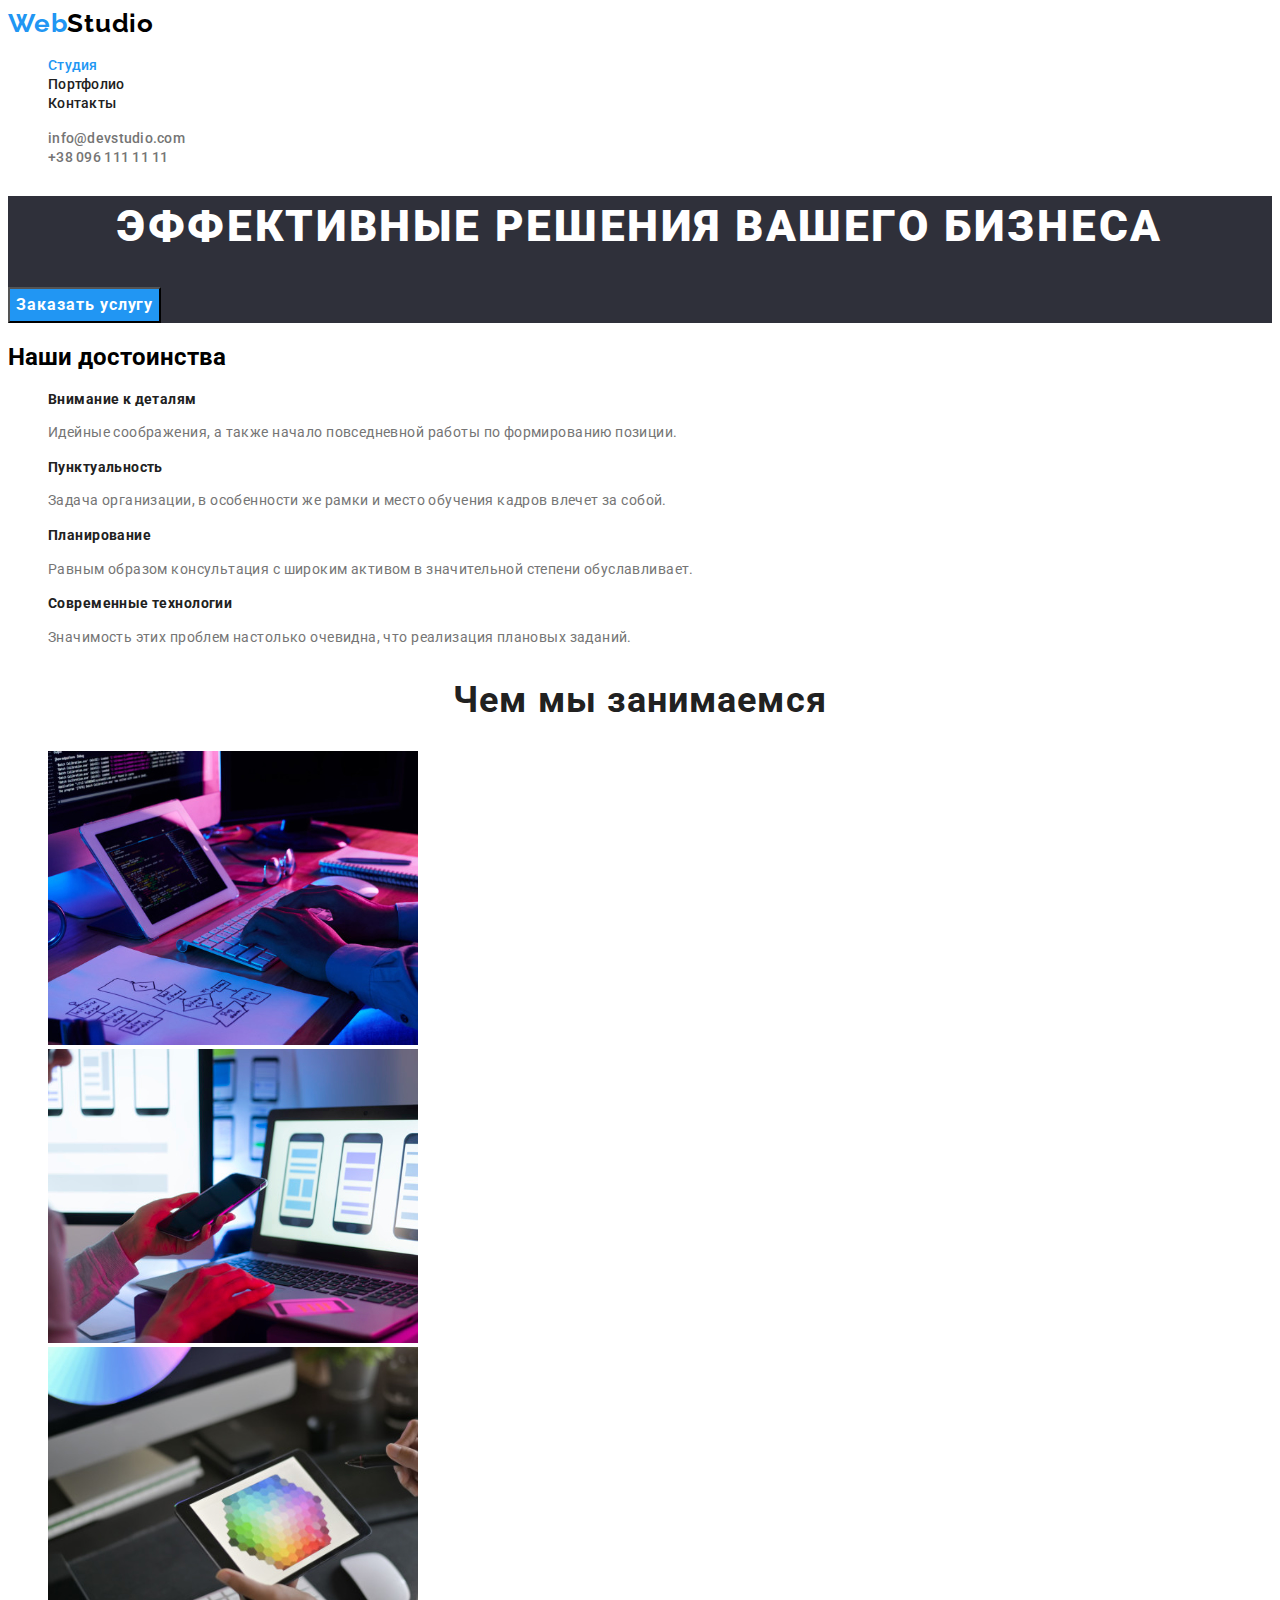
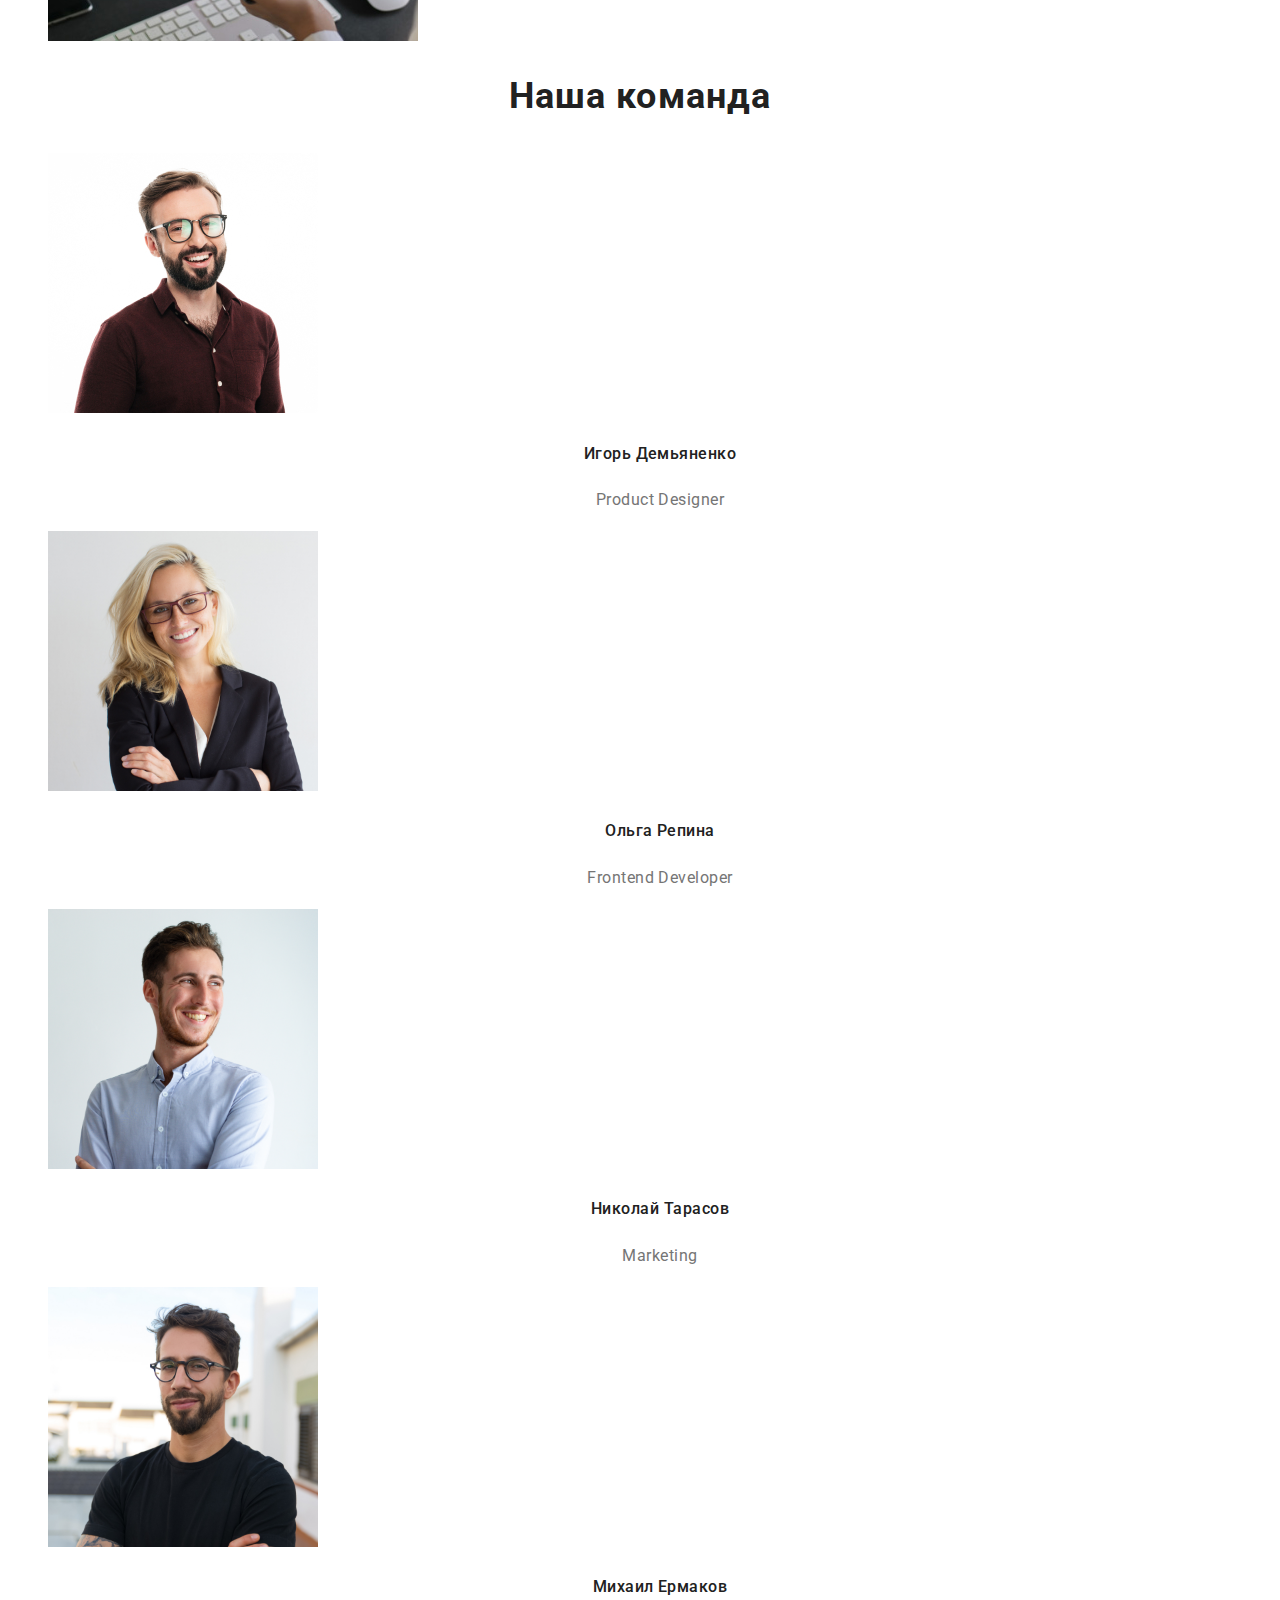
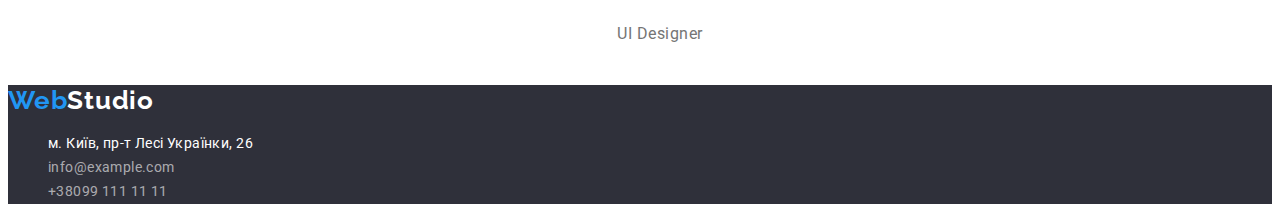
==== commit d4e1a221: "fix problems" ====
--- a/index.html
+++ b/index.html
@@ -8,10 +8,12 @@
     <title>Document</title>
     <link rel="preconnect" href="https://fonts.googleapis.com">
     <link rel="preconnect" href="https://fonts.gstatic.com" crossorigin>
-    <link href="https://fonts.googleapis.com/css2?family=Raleway:wght@700&family=Roboto:wght@400;500;700;900&display=swap"
+    <link
+        href="https://fonts.googleapis.com/css2?family=Raleway:wght@700&family=Roboto:wght@400;500;700;900&display=swap"
         rel="stylesheet">
     <link rel="stylesheet" href="./css/styles.css">
 </head>
+
 <body class="bodypage">
 
 
@@ -20,7 +22,7 @@
 
     <header class="header">
         <nav class="header-navigation">
-        <a href="./index.html" class="header-logo"><span class="header-word">Web</span>Studio</a>
+            <a href="./index.html" class="header-logo"><span class="header-word">Web</span>Studio</a>
 
             <ul class="header-list">
 
@@ -52,39 +54,43 @@
 
         <!--Мэйн хиро  -->
 
-            <section class="hero">
-                <h1 class="hero-title">Эффективные решения вашего бизнеса</h1>
-                <button type="button" class="btn-primary">Заказать услугу</button>
-            </section>
+        <section class="hero">
+            <h1 class="hero-title">Эффективные решения вашего бизнеса</h1>
+            <button type="button" class="btn-primary">Заказать услугу</button>
+        </section>
 
 
-            <!--Мэйн спецификации  -->
+        <!--Мэйн спецификации  -->
 
 
         <section class="features-section">
 
-            <h2 class="features-title">Наши достоинства</h2>
+            <h2>Наши достоинства</h2>
 
             <ul class="features-list">
 
                 <li class="fetures-item">
                     <h3 class="features-title">Внимание к деталям</h3>
-                    <p class="features-paragraph">Идейные соображения, а также начало повседневной работы по формированию позиции.</p>
+                    <p class="features-paragraph">Идейные соображения, а также начало повседневной работы по
+                        формированию позиции.</p>
                 </li>
 
                 <li class="features-title">
                     <h3 class="features-title">Пунктуальность</h3>
-                    <p class="features-paragraph">Задача организации, в особенности же рамки и место обучения кадров влечет за собой.</p>
+                    <p class="features-paragraph">Задача организации, в особенности же рамки и место обучения кадров
+                        влечет за собой.</p>
                 </li>
 
                 <li class="fetures-item">
                     <h3 class="features-title">Планирование</h3>
-                    <p class="features-paragraph">Равным образом консультация с широким активом в значительной степени обуславливает.</p>
+                    <p class="features-paragraph">Равным образом консультация с широким активом в значительной степени
+                        обуславливает.</p>
                 </li>
 
                 <li class="fetures-item">
-                    <h3 class="title">Современные технологии</h3>
-                    <p class="features-paragraph">Значимость этих проблем настолько очевидна, что реализация плановых заданий.</p>
+                    <h3 class="features-title">Современные технологии</h3>
+                    <p class="features-paragraph">Значимость этих проблем настолько очевидна, что реализация плановых
+                        заданий.</p>
                 </li>
             </ul>
         </section>
@@ -114,7 +120,7 @@
         </section>
 
 
-            <!-- Наша команда -->
+        <!-- Наша команда -->
 
 
         <section class="team-section">
@@ -124,22 +130,22 @@
             <ul class="team-list">
 
                 <li class="team-item"><img src="images/igor2.jpg" alt="фото сотрудника" width="270">
-                    <h3 class="team-title">Игорь Демьяненко</h3>
+                    <h3 class="team-second-title">Игорь Демьяненко</h3>
                     <p class="team-paragraph">Product Designer</p>
                 </li>
 
                 <li class="team-item"><img src="images/olga.jpg" alt="фото сотрудника" width="270">
-                    <h3 class="team-title">Ольга Репина</h3>
+                    <h3 class="team-second-title">Ольга Репина</h3>
                     <p class="team-paragraph">Frontend Developer</p>
                 </li>
 
                 <li class="team-item"><img src="images/nikolai.jpg" alt="фото сотрудника" width="270">
-                    <h3 class="team-title">Николай Тарасов</h3>
+                    <h3 class="team-second-title">Николай Тарасов</h3>
                     <p class="team-paragraph">Marketing</p>
                 </li>
 
                 <li class="team-item"><img src="images/mykhaylo.jpg" alt="фото сотрудника" width="270">
-                    <h3 class="team-title">Михаил Ермаков</h3>
+                    <h3 class="team-second-title">Михаил Ермаков</h3>
                     <p class="team-paragraph">UI Designer</p>
                 </li>
             </ul>
@@ -152,18 +158,19 @@
 
     <footer class="footer">
 
-    <a href="./index.html" class="footer-logo"><span class="footer-word">Web</span>Studio</a>
+        <a href="./index.html" class="footer-logo"><span class="footer-word">Web</span>Studio</a>
 
         <address>
 
             <ul class="footer-list">
 
-                <li class="footer-item"><a href="https://www.google.com.ua/maps/place/%D0%B1%D1%83%D0%BB.+%D0%9B%D0%B5%D1%81%D0%B8+%D0%A3%D0%BA%D1%80%D0%B0%D0%B8%D0%BD%D0%BA%D0%B8,+26,+%D0%9A%D0%B8%D0%B5%D0%B2,+02000/@50.4265807,30.5383858,17z/data=!3m1!4b1!4"
+                <li class="footer-item"><a
+                        href="https://www.google.com.ua/maps/place/%D0%B1%D1%83%D0%BB.+%D0%9B%D0%B5%D1%81%D0%B8+%D0%A3%D0%BA%D1%80%D0%B0%D0%B8%D0%BD%D0%BA%D0%B8,+26,+%D0%9A%D0%B8%D0%B5%D0%B2,+02000/@50.4265807,30.5383858,17z/data=!3m1!4b1!4" class="address"
                         target="_blank" rel="noopener noreferrer">м. Київ, пр-т Лесі Українки, 26</a>
 
-                <li class="footer-item"><a href="info@example.com">info@example.com</a></li>
+                <li class="footer-item"><a href="info@example.com" class="link">info@example.com</a></li>
 
-                <li class="footer-item"><a href="+380991111111">+38099 111 11 11</a></li>
+                <li class="footer-item"><a href="+380991111111" class="link">+38099 111 11 11</a></li>
             </ul>
         </address>
     </footer>
--- a/css/styles.css
+++ b/css/styles.css
@@ -32,7 +32,7 @@
     color: var(--additional-text-color);
 }
 
-.header-navigation a {
+.header-list a {
     color: var(--primary-text-color);
     font-weight: 500;
     font-size: 14px;
@@ -41,12 +41,12 @@
     text-decoration: none;
 }
 
-.header-navigation a:hover,
-.header-navigation a:focus {
-    color: var(--additional-text-color);
-}
-
-.header-navigation a.current {
+.header-list a:hover,
+.header-list a:focus {
+    color: var(--additional-text-color);
+}
+
+.header-list a.current {
     color: var(--additional-text-color);
 }
 
@@ -71,7 +71,7 @@
     background-color: #2F303A;
 }
 
-.hero-tittle {
+.hero-title  {
     font-weight: 900;
     font-size: 44px;
     line-height: 1.4;
@@ -91,11 +91,13 @@
     cursor: pointer;
 }
 
-.section-tittle {
-    color: var(--primary-text-color);
-}
-
-.features-list .tittle {
+/* наши достоинства */
+
+.section-title {
+    color: var(--primary-text-color);
+}
+
+.features .title {
     color: var(--primary-text-color);
     font-weight: 700;
     font-size: 14px;
@@ -103,8 +105,15 @@
     letter-spacing: 0.03em;
     text-transform: uppercase;
 }
-
-.features-list .paragraph {
+.features-list .features-title {
+    color: var(--primary-text-color);
+    font-weight: 700;
+    font-size: 14px;
+    line-height: 1.17;
+    letter-spacing: 0.03em;
+}
+
+.features-list .features-paragraph {
     color: var(--secondary-text-color);
     font-weight: 400;
     font-size: 14px;
@@ -114,7 +123,7 @@
 
 /* что мы делаем */
 
-.section-tittle {
+.job-title {
     color: var(--primary-text-color);
     font-weight: 700;
     font-size: 36px;
@@ -129,8 +138,25 @@
     background-color: #F5F4FA;
 }
 
-.team-list .tittle {
-    color: var(--primary-text-color);
+.team-title {
+    color: var(--primary-text-color);
+    font-weight: 700;
+    font-size: 36px;
+    line-height: 1.17;
+    text-align: center;
+    letter-spacing: 0.03em;
+}
+
+.team-list {
+    color: var(--primary-text-color);
+    font-weight: 700;
+    font-size: 36px;
+    line-height: 1.17;
+    letter-spacing: 0.03em;
+}
+
+.team-list .team-second-title {
+color: var(--primary-text-color);
     font-weight: 500;
     font-size: 16px;
     line-height: 1.9;
@@ -138,7 +164,8 @@
     letter-spacing: 0.03em;
 }
 
-.team-list .paragraph {
+
+.team-list .team-paragraph {
     color: var(--secondary-text-color);
     font-weight: 400;
     font-size: 16px;
@@ -215,7 +242,7 @@
     background-color: var(--additional-text-color);
 }
 
-.section-list .tittle {
+.section-list .section-title {
     color: var(--primary-text-color);
     font-weight: 700;
     font-size: 18px;
@@ -223,7 +250,7 @@
     letter-spacing: 0.06em;
 }
 
-.section-list .paragraph {
+.section-list .section-paragraph {
     color: var(--secondary-text-color);
     font-weight: 400;
     font-size: 16px;
@@ -251,8 +278,8 @@
     color: var(--additional-text-color)
 }
 
-.footer-list .adress {
-    color:#000000;
+.footer-list .address {
+    color:#FFFFFF;
     font-style: normal;
     font-weight: 400;
     font-size: 14px;
@@ -262,14 +289,13 @@
 }
 
 .footer-list .link {
-    color: rgba(255, 255, 255, 0.6);
+    color:#rgba(255, 255, 255, 0.6);
     font-style: normal;
     font-weight: 400;
     font-size: 14px;
     line-height: 1.7;
     letter-spacing: 0.03em;
-    text-decoration: none;
-}
+    text}
 
 .footer-list a:hover,
 .footer-list a:focus {
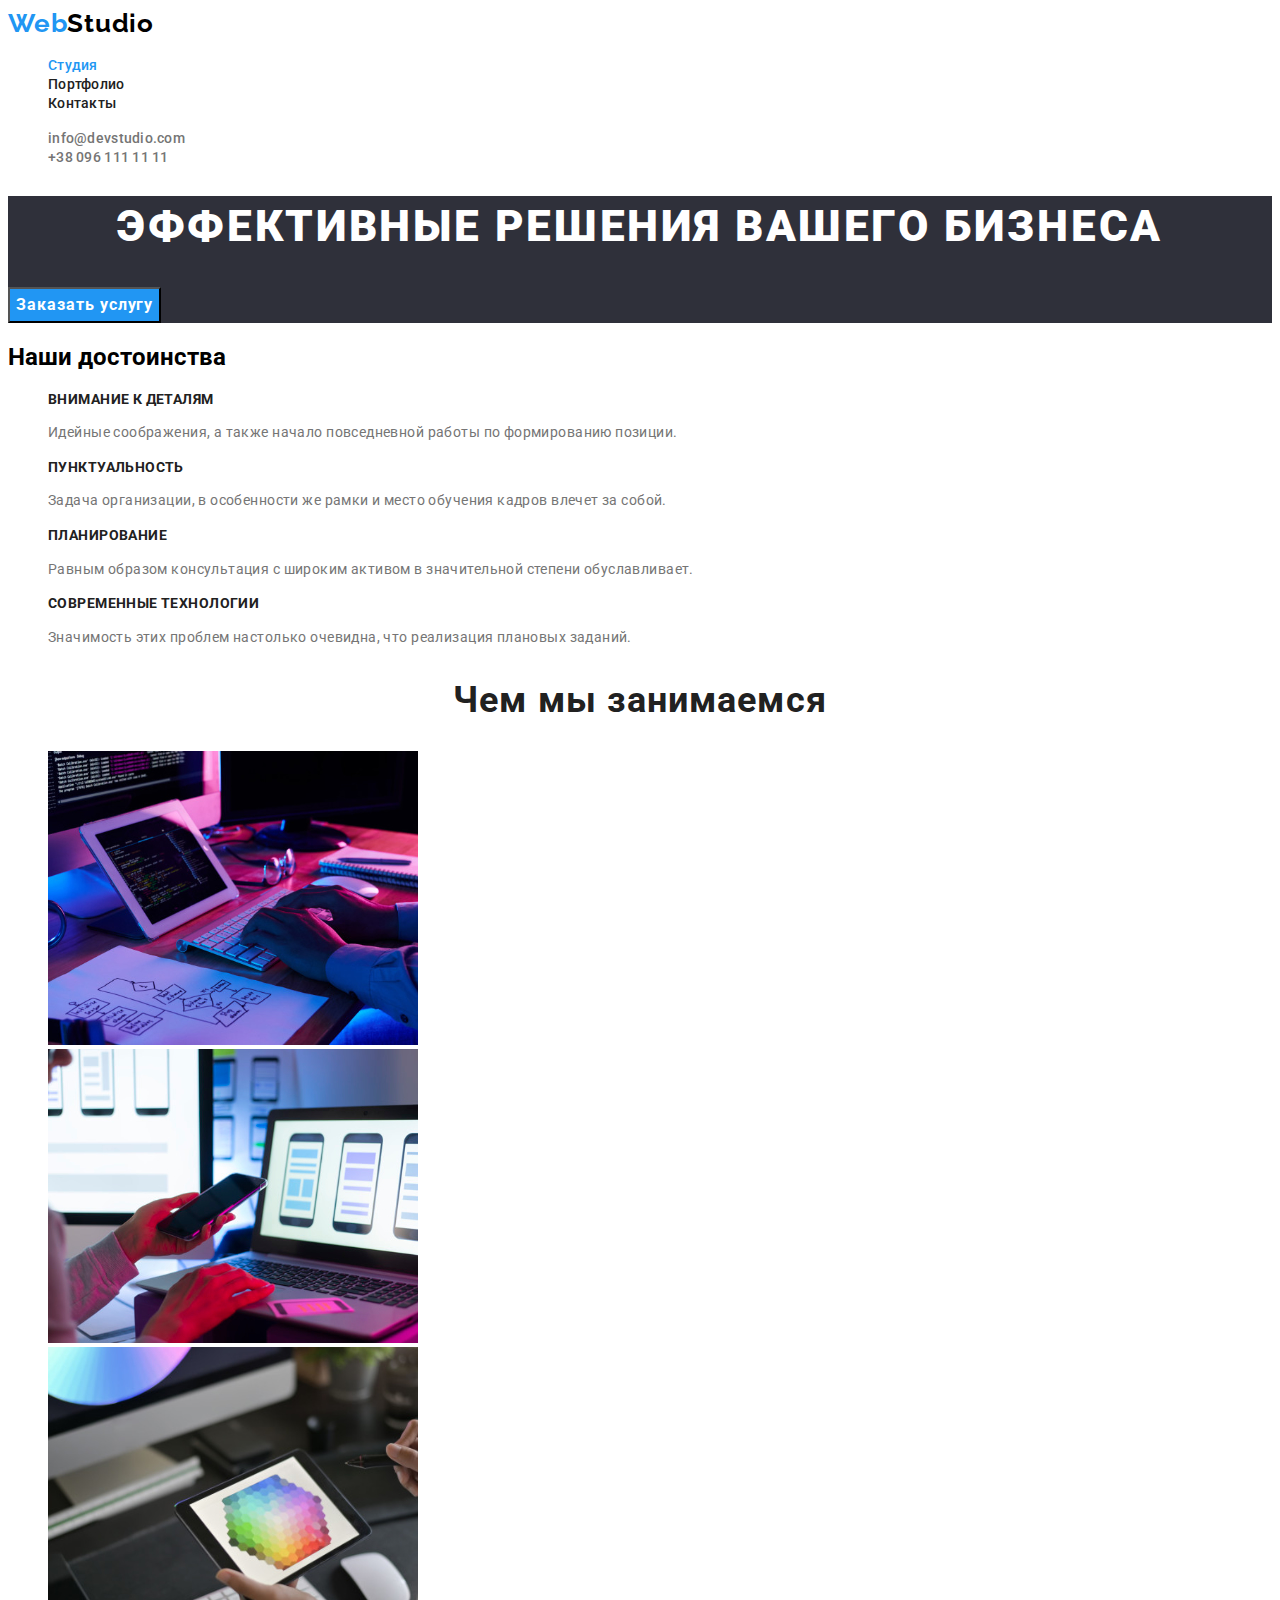
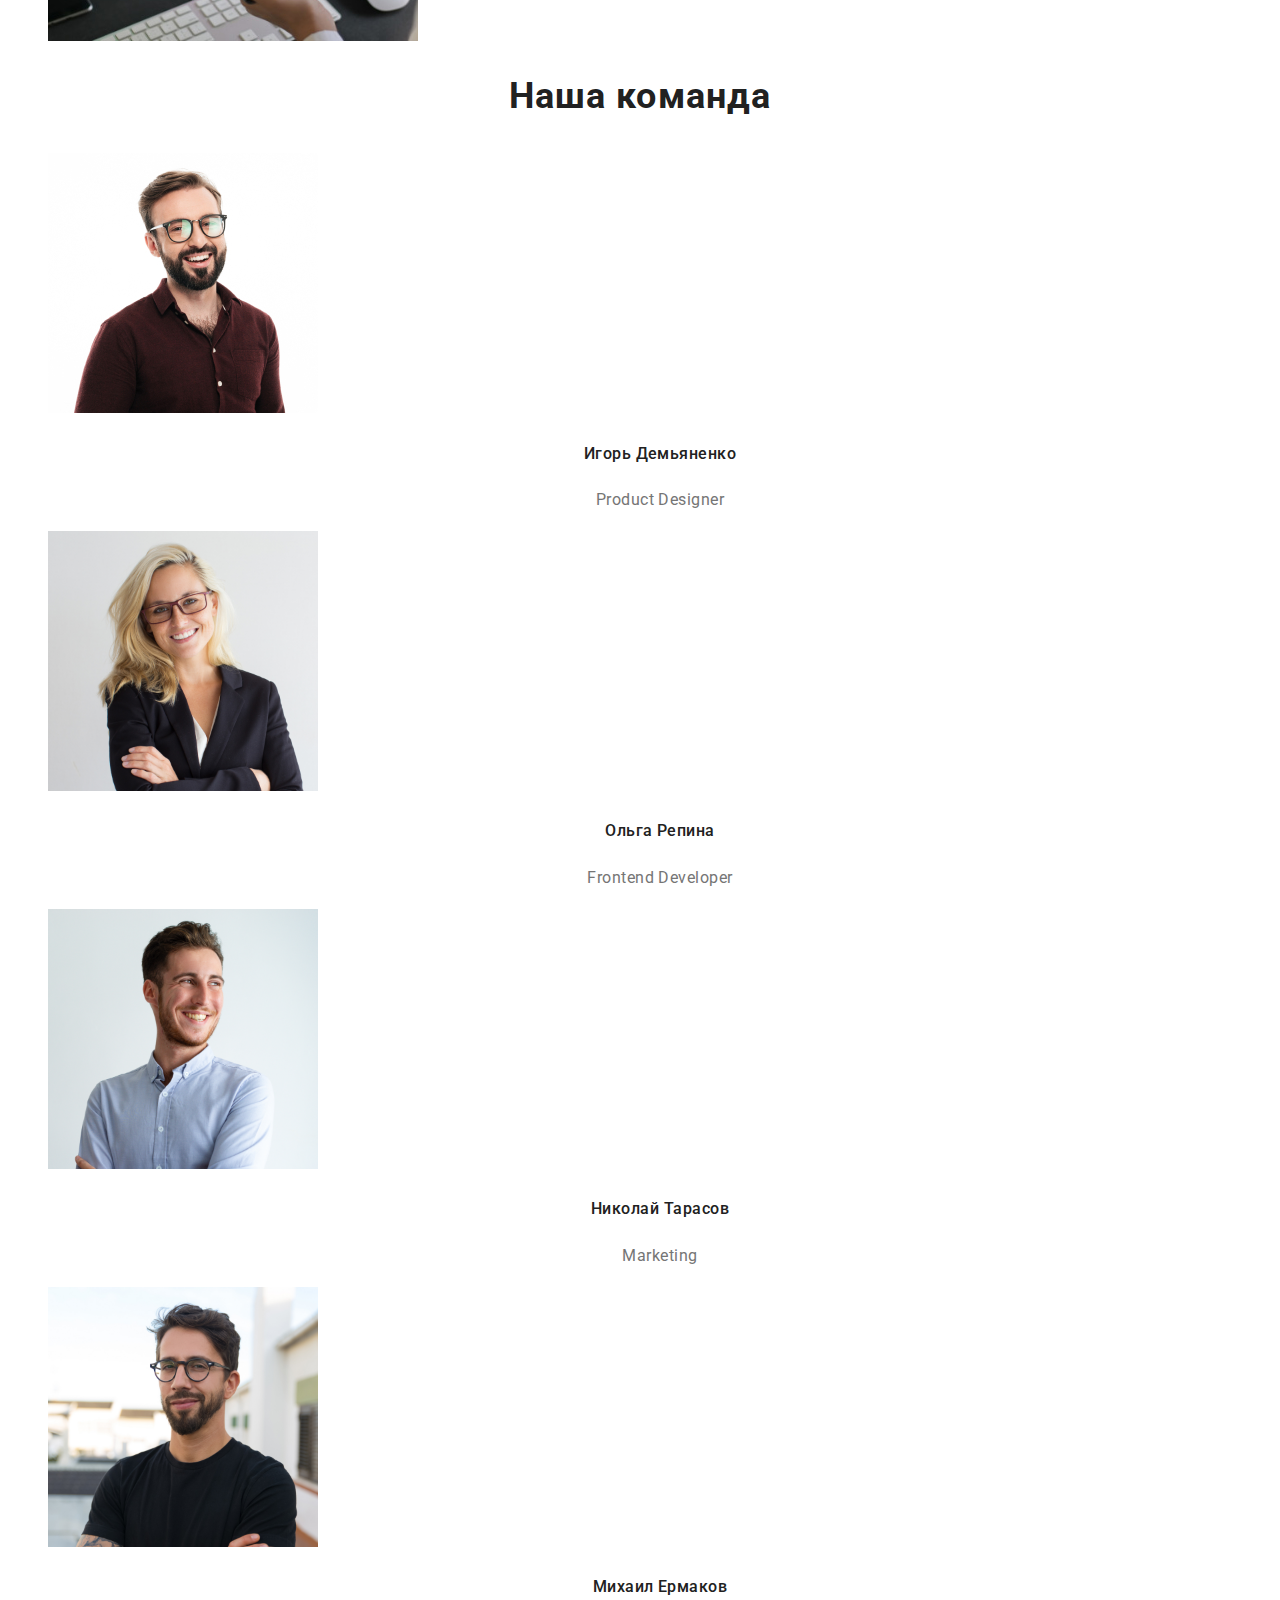
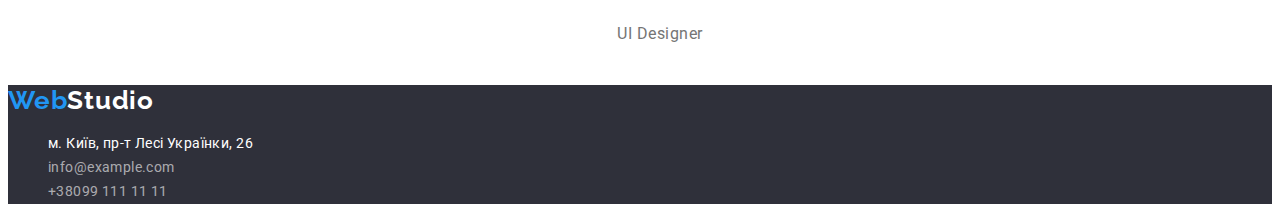
==== commit 11304ff0: "Update index.html" ====
--- a/index.html
+++ b/index.html
@@ -70,25 +70,25 @@
             <ul class="features-list">
 
                 <li class="fetures-item">
-                    <h3 class="features-title">Внимание к деталям</h3>
+                    <h3 class="features-title"> ВНИМАНИЕ К ДЕТАЛЯМ</h3>
                     <p class="features-paragraph">Идейные соображения, а также начало повседневной работы по
                         формированию позиции.</p>
                 </li>
 
                 <li class="features-title">
-                    <h3 class="features-title">Пунктуальность</h3>
+                    <h3 class="features-title">ПУНКТУАЛЬНОСТЬ</h3>
                     <p class="features-paragraph">Задача организации, в особенности же рамки и место обучения кадров
                         влечет за собой.</p>
                 </li>
 
                 <li class="fetures-item">
-                    <h3 class="features-title">Планирование</h3>
+                    <h3 class="features-title">ПЛАНИРОВАНИЕ</h3>
                     <p class="features-paragraph">Равным образом консультация с широким активом в значительной степени
                         обуславливает.</p>
                 </li>
 
                 <li class="fetures-item">
-                    <h3 class="features-title">Современные технологии</h3>
+                    <h3 class="features-title">СОВРЕМЕННЫЕ ТЕХНОЛОГИИ</h3>
                     <p class="features-paragraph">Значимость этих проблем настолько очевидна, что реализация плановых
                         заданий.</p>
                 </li>
